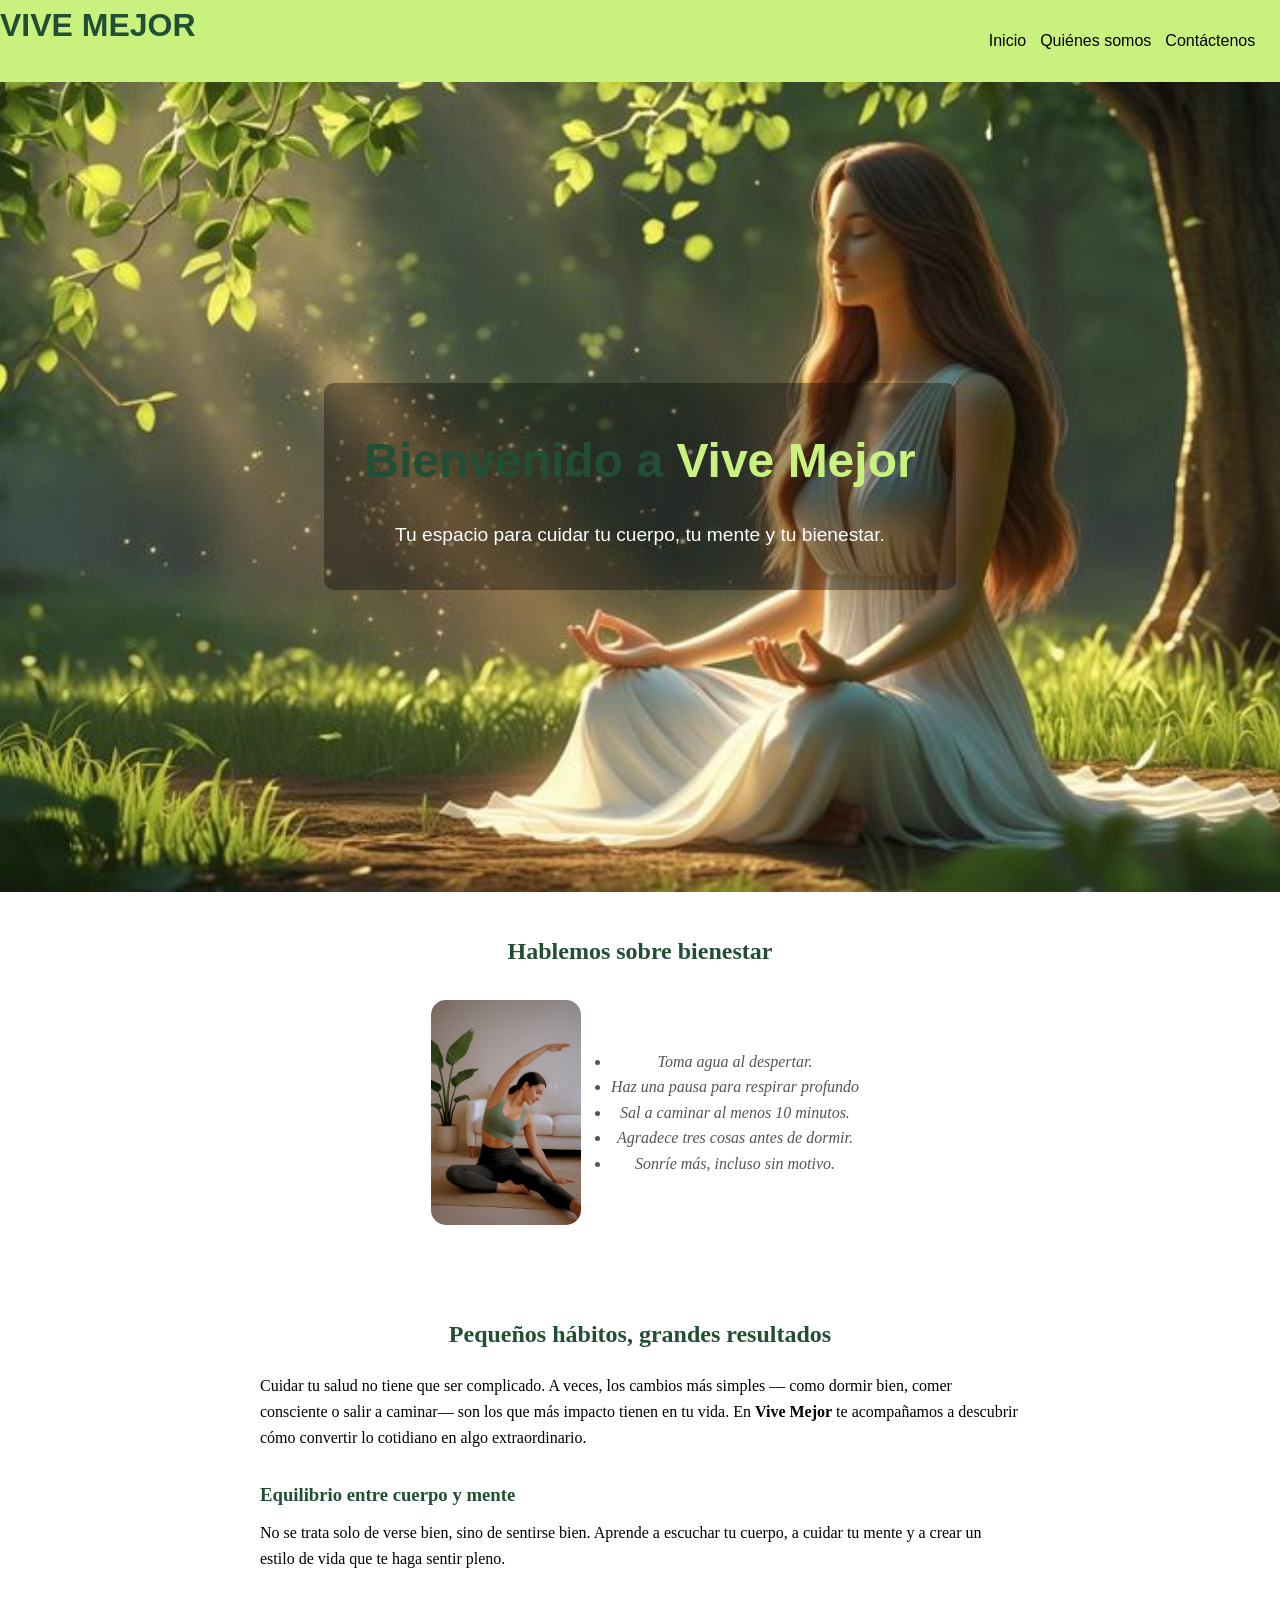
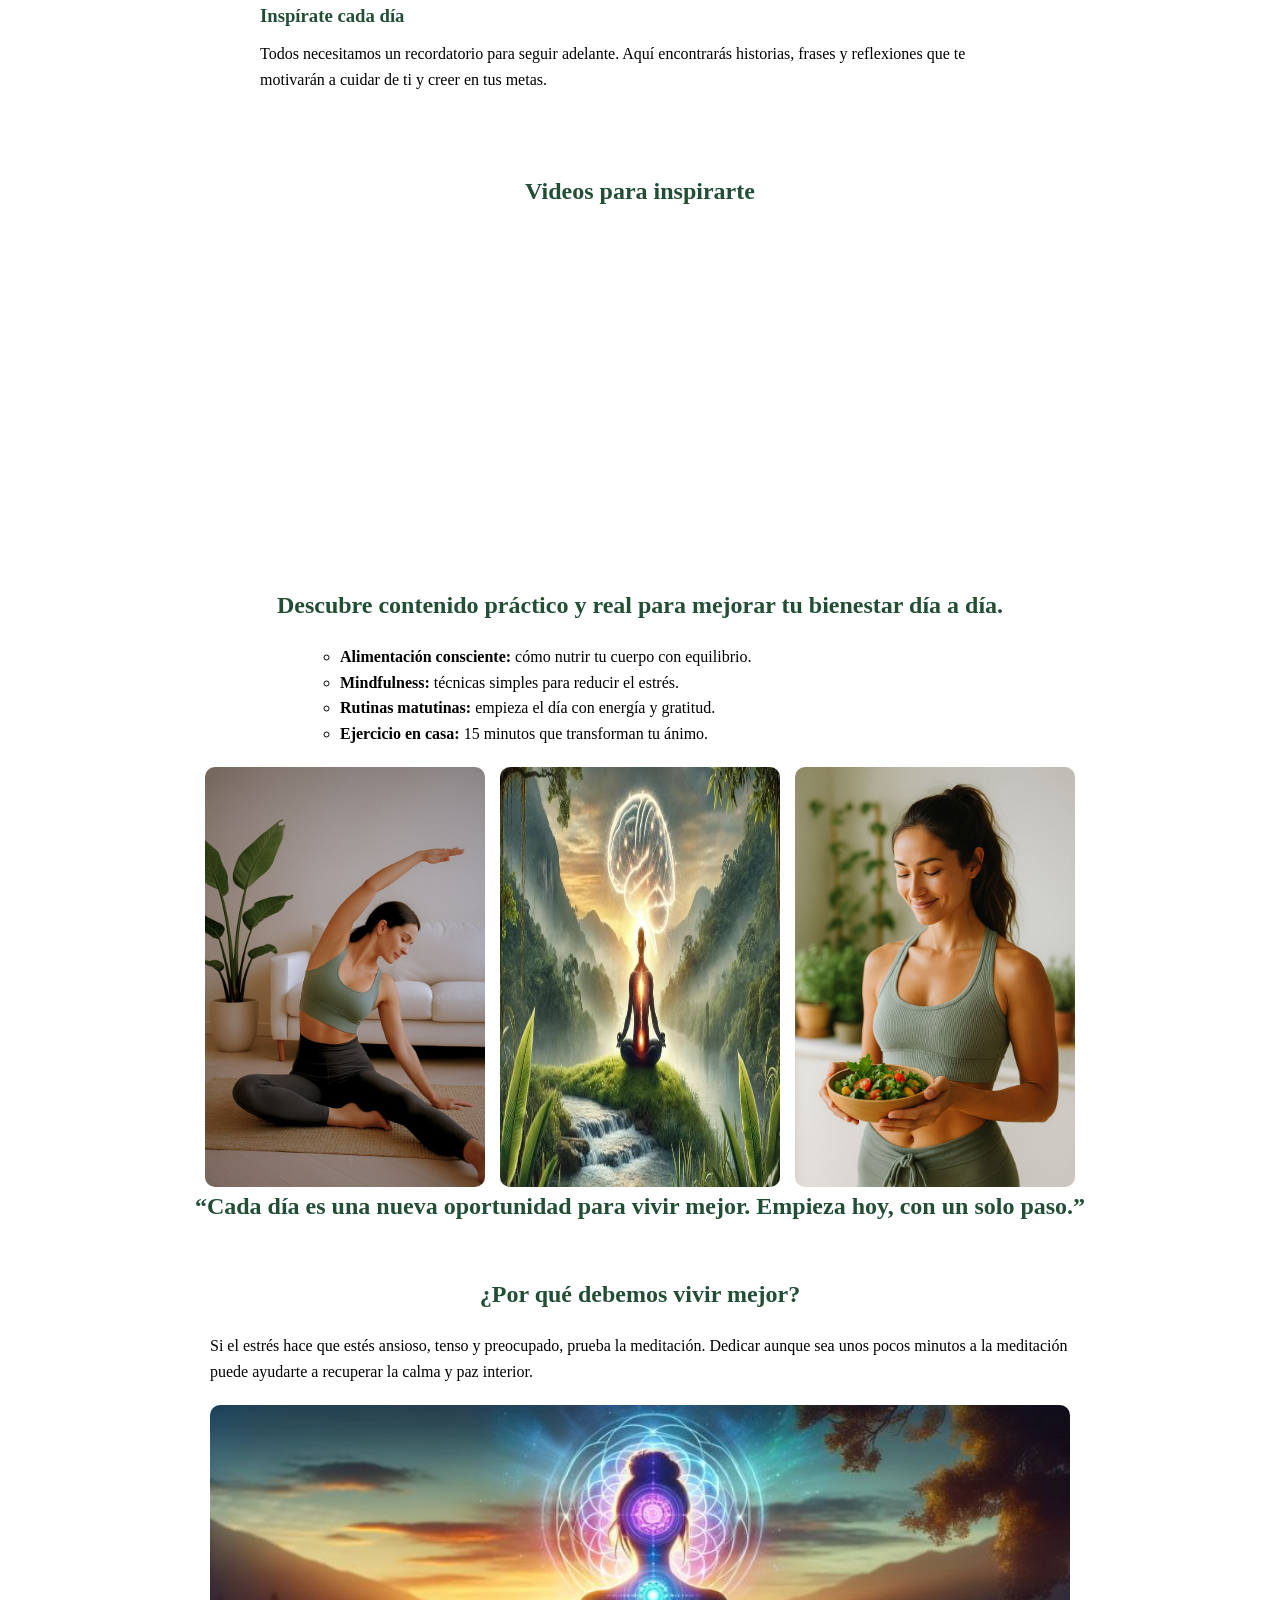
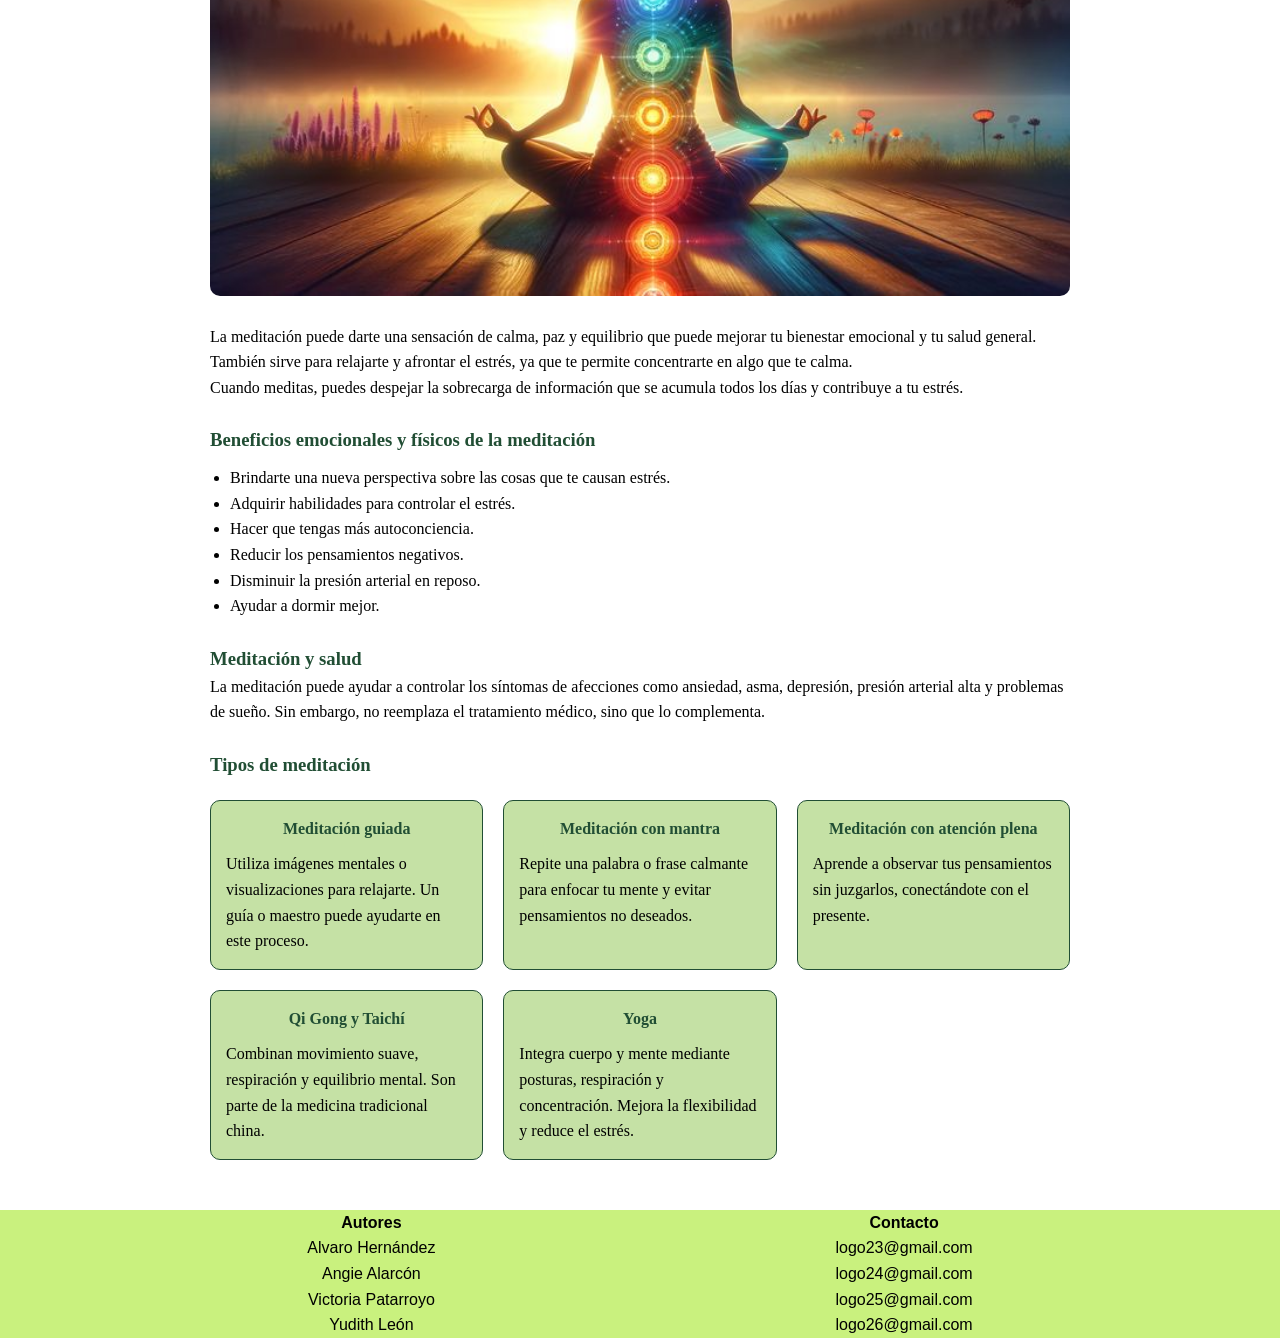
==== index.html @ 630b362a "clone de proyecto anterior" ====
<!DOCTYPE html>
<html lang="en">
    <head>
        <meta charset="UTF-8">
        <meta name="viewport" content="width=device-width, initial-scale=1.0">
        <link rel="stylesheet" href="./css/main.css">
            <link rel="stylesheet" href="./css/style.css">
        <title>Vive Mejor</title>
    </head>
    <body>
        <!-- el Navbar -->
         <header>
        <h1>VIVE MEJOR</h1>
        <nav>  
            <ul>
                <li>
                    <a href="index.html">Inicio</a>
                </li>
                <li>
                    <a href="quienessomos.html">Quiénes somos</a>
                </li>
                <li>
                    <a href="contactenos.html">Contáctenos</a>
                </li>
            </ul>
        </nav>
    </header>     
        <!-- El baner -->
        <header class="banner">
            <div class="overlay">
                <h1>Bienvenido a <span>Vive Mejor</span></h1>
                <p>Tu espacio para cuidar tu cuerpo, tu mente y tu
                    bienestar.</p>
            </div>
        </header>

        <!-- sesion  -->
        <section class="bienestar">
            <h2>Hablemos sobre bienestar</h2>
            <div class="bienestar-contenido">
                <img src="./images/Gentle.jpg" class="img-tips">
                <div class="tips">
                    <ul>
                        <li>Toma agua al despertar.</li>
                        <li>Haz una pausa para respirar profundo</li>
                        <li>Sal a caminar al menos 10 minutos.</li>
                        <li>Agradece tres cosas antes de dormir.</li>
                        <li>Sonríe más, incluso sin motivo.</li>
                    </ul>
                </div>
            </div>
        </section>

        <!--Más textico -->
        <section class="secciones">
            <h1>Pequeños hábitos, grandes resultados</h1>
            <p>
                Cuidar tu salud no tiene que ser complicado. A veces, los
                cambios más simples —
                como dormir bien, comer consciente o salir a caminar— son los
                que más impacto
                tienen en tu vida. En <strong>Vive Mejor</strong> te acompañamos
                a descubrir cómo convertir
                lo cotidiano en algo extraordinario.
            </p>

            <h3>Equilibrio entre cuerpo y mente</h3>
            <p>
                No se trata solo de verse bien, sino de sentirse bien. Aprende a
                escuchar tu cuerpo,
                a cuidar tu mente y a crear un estilo de vida que te haga sentir
                pleno.
            </p>

            <h3>Inspírate cada día</h3>
            <p>
                Todos necesitamos un recordatorio para seguir adelante. Aquí
                encontrarás historias,
                frases y reflexiones que te motivarán a cuidar de ti y creer en
                tus metas.
            </p>
        </section>
        <!-- videitos -->
        <section class="videos">
            <h2>Videos para inspirarte</h2>
            <div class="videos-grid">
                <iframe width="560" height="315"
                    src="https://www.youtube.com/embed/9-IOMXpv7Ys?si=eO0FM5JnF45jEKpF"
                    title="YouTube video player" frameborder="0"
                    allow="accelerometer; autoplay; clipboard-write; encrypted-media; gyroscope; picture-in-picture; web-share"
                    referrerpolicy="strict-origin-when-cross-origin"
                    allowfullscreen></iframe>

                <iframe width="560" height="315"
                    src="https://www.youtube.com/embed/GmCkO6lcCfM?si=dG5FU0z5AbnpZYee"
                    title="YouTube video player" frameborder="0"
                    allow="accelerometer; autoplay; clipboard-write; encrypted-media; gyroscope; picture-in-picture; web-share"
                    referrerpolicy="strict-origin-when-cross-origin"
                    allowfullscreen></iframe>

            </div>
        </section>
   
        <section class="articulos">
           
            <h1>Descubre contenido práctico y real para mejorar tu bienestar día
                a día.</h1>

            <ul>
                <li><strong>Alimentación consciente:</strong> cómo nutrir tu
                    cuerpo con equilibrio.</li>
                <li><strong>Mindfulness:</strong> técnicas simples para reducir
                    el estrés.</li>
                <li><strong>Rutinas matutinas:</strong> empieza el día con
                    energía y gratitud.</li>
                <li><strong>Ejercicio en casa:</strong> 15 minutos que
                    transforman tu ánimo.</li>
            </ul>

            <div class="imagenes-articulos">
                <img src="./images/Gentle.jpg" alt="ejercitarse">

                <img
                    src="./images/Mantra as Medicine_ A Yogic Approach to Psychological Resilience.jpg"
                    alt="mantras">
                <img
                    src="./images/Nutrición consciente_ el primer paso hacia una vida equilibrada 🌿🥗.jpg"
                    alt="alimentación">
            </div>
        </section>

       
        <section class="frase">
            <h2>
                “Cada día es una nueva oportunidad para vivir mejor. Empieza
                hoy, con un solo paso.”
            </h2>
        </section>

        <!-- contenido de bienestar -->
        <section class="contenido">
            <h2>¿Por qué debemos vivir mejor?</h2>
            <p>
                Si el estrés hace que estés ansioso, tenso y preocupado, prueba
                la meditación. Dedicar aunque sea unos pocos minutos a la
                meditación puede ayudarte a recuperar la calma y paz interior.
            </p>
            <img src="./images/Meditaciones Matinales Para Activar Y Limpiar Tus Chakras.jpg"
                alt="Meditación y bienestar">
            <p>
                La meditación puede darte una sensación de calma, paz y
                equilibrio que puede mejorar tu bienestar emocional y tu salud
                general. También sirve para relajarte y afrontar el estrés, ya
                que te permite concentrarte en algo que te calma.
            </p>
            <p>
                Cuando meditas, puedes despejar la sobrecarga de información que
                se acumula todos los días y contribuye a tu estrés.
            </p>

            <h3>Beneficios emocionales y físicos de la meditación</h3>
            <ul>
                <li>Brindarte una nueva perspectiva sobre las cosas que te
                    causan estrés.</li>
                <li>Adquirir habilidades para controlar el estrés.</li>
                <li>Hacer que tengas más autoconciencia.</li>
                <li>Reducir los pensamientos negativos.</li>
                <li>Disminuir la presión arterial en reposo.</li>
                <li>Ayudar a dormir mejor.</li>
            </ul>

            <h3>Meditación y salud</h3>
            <p>
                La meditación puede ayudar a controlar los síntomas de
                afecciones como ansiedad, asma, depresión, presión arterial alta
                y problemas de sueño. Sin embargo, no reemplaza el tratamiento
                médico, sino que lo complementa.
            </p>

            <h3>Tipos de meditación</h3>
            <div class="tipos">
                <div>
                    <h4>Meditación guiada</h4>
                    <p>Utiliza imágenes mentales o visualizaciones para
                        relajarte. Un guía o maestro puede ayudarte en este
                        proceso.</p>
                </div>
                <div>
                    <h4>Meditación con mantra</h4>
                    <p>Repite una palabra o frase calmante para enfocar tu mente
                        y evitar pensamientos no deseados.</p>
                </div>
                <div>
                    <h4>Meditación con atención plena</h4>
                    <p>Aprende a observar tus pensamientos sin juzgarlos,
                        conectándote con el presente.</p>
                </div>
                <div>
                    <h4>Qi Gong y Taichí</h4>
                    <p>Combinan movimiento suave, respiración y equilibrio
                        mental. Son parte de la medicina tradicional china.</p>
                </div>
                <div>
                    <h4>Yoga</h4>
                    <p>Integra cuerpo y mente mediante posturas, respiración y
                        concentración. Mejora la flexibilidad y reduce el
                        estrés.</p>
                </div>
            </div>
        </section>

        <!-- Footer -->
          <footer>
        <div>
            <p><b>Autores</b></p>
            <p>Alvaro Hernández</p>
            <p>Angie Alarcón</p>
            <p>Victoria Patarroyo</p>
            <p>Yudith León</p>
        </div>
        <div>
            <p><b>Contacto</b></p>
            <p>logo23@gmail.com</p>
            <p>logo24@gmail.com</p>
            <p>logo25@gmail.com</p>
            <p>logo26@gmail.com</p>
        </div>
    </footer>
    </body>
</html>
---- css/main.css ----
/* #214E34 
 #C9F17E
*/


* {
  margin: 0;
  padding: 0;
  box-sizing: border-box;
  
}

body {
  color: #000;
  line-height: 1.6;

}


.banner {
  position: relative;
  width: 100%;
  height: 90vh; 
  background: url("../images/kendini\ bul\,\ anda\ kal.jpg") center center / cover no-repeat;
  display: flex;
  align-items: center;
  justify-content: center;
}
.banner .overlay {
  background: rgba(0, 0, 0, 0.35);
  color: white;
  text-align: center;
  padding: 40px;
  border-radius: 10px;
}
.banner h1 {
  font-size: 3em;
  font-weight: bold;
}
.banner h1 span {
  color: #C9F17E;
}
.banner p {
  font-size: 1.2em;
  margin-top: 10px;
}

h1{
      color: #214E34;
  margin-bottom: 20px;
  text-align: center;
}
.img-tips{
    width: 150px;
    border-radius: 15px;
    margin: 10px;
}




.articulos ul {
  text-align: left;
  margin: 20px auto;
  max-width: 600px;
  list-style-type: circle;
}
.imagenes-articulos {
  display: flex;
  justify-content: center;
  flex-wrap: wrap;
  gap: 15px;
  margin-top: 20px;
  object-fit:inherit;
}
.imagenes-articulos img {
  width: 280px;
  border-radius: 10px;
  transition: transform 0.3s ease;
}
.imagenes-articulos img:hover {
  transform: scale(1.05);
}



.bienestar {
  text-align: center;
  padding: 40px 20px;
}
 h2 {
  color: #214E34;
  margin-bottom: 20px;
  text-align: center;
}
.bienestar-contenido {
  display: flex;
  justify-content: center;
  align-items: center;
  gap: 20px;
  flex-wrap: wrap;
}
.bienestar .imagen {
  width: 150px;
  height: 100px;
  background-color: #ccc;
  border-radius: 10px;
}
.bienestar .tips {
  max-width: 400px;
  font-style: italic;
  color: #555;
}


.secciones {
  max-width: 800px;
  margin: 0 auto;
  padding: 40px 20px;
}
.secciones h3 {
  color: #214E34;
  margin-top: 30px;
}
.secciones p {
  margin-top: 10px;
}


.videos {
  padding: 40px 20px;
  text-align: center;
}
.videos-grid {
  display: flex;
  justify-content: center;
  flex-wrap: wrap;
  gap: 20px;
  margin-top: 20px;
}
.videos video {
  width: 300px;
  border-radius: 10px;
}



.contenido {
  max-width: 900px;
  margin: 50px auto;
  padding: 0 20px;
}
.contenido h2 {
  color: #214E34;
  margin-bottom: 20px;
}
.contenido img {
  width: 100%;
  border-radius: 10px;
  margin: 20px 0;
}
.contenido h3 {
  color: #214E34;
  margin-top: 25px;
}
.contenido ul {
  margin-left: 20px;
  margin-top: 10px;
  list-style-type: disc;
}
.tipos {
  display: grid;
  grid-template-columns: repeat(auto-fit, minmax(250px, 1fr));
  gap: 20px;
  margin-top: 20px;
}
.tipos div {
  background: #c5e1a5;
  border-radius: 10px;
  padding: 15px;
  border: 1px solid #214E34;
}
.tipos h4 {
  color: #214E34;
  margin-bottom: 10px;
  text-align: center;
}
---- css/style.css ----
header {
    background-color:  #C9F17E;
    font-family: 'Franklin Gothic Medium', 'Arial Narrow', Arial, sans-serif;
    display: flex;
    justify-content: space-between;
}

header nav {
    text-align: right;
    display: block;    
    width: 60%;
}

header ul {
    display: inline-block;
    list-style-type: none;
    margin: 0.5em auto;
    padding: 20px;
    text-align: center;
}

header ul li { 
    display: inline-block;
    font-family: Verdana, Geneva, Tahoma, sans-serif;
}

header ul li a {
    text-decoration: none;    
    color: black;
    padding: 0.3em;
}

footer {
    background-color:  #C9F17E;
    font-family: Verdana, Geneva, Tahoma, sans-serif;
    display: flex;    
    justify-content: center;
    align-items: center;
}

footer div {
    display: inline-block;
    justify-content: center;
    align-items: center;
    margin-right: 200px;
    margin-left: 200px;
}

footer div p {
    text-align: center;
}
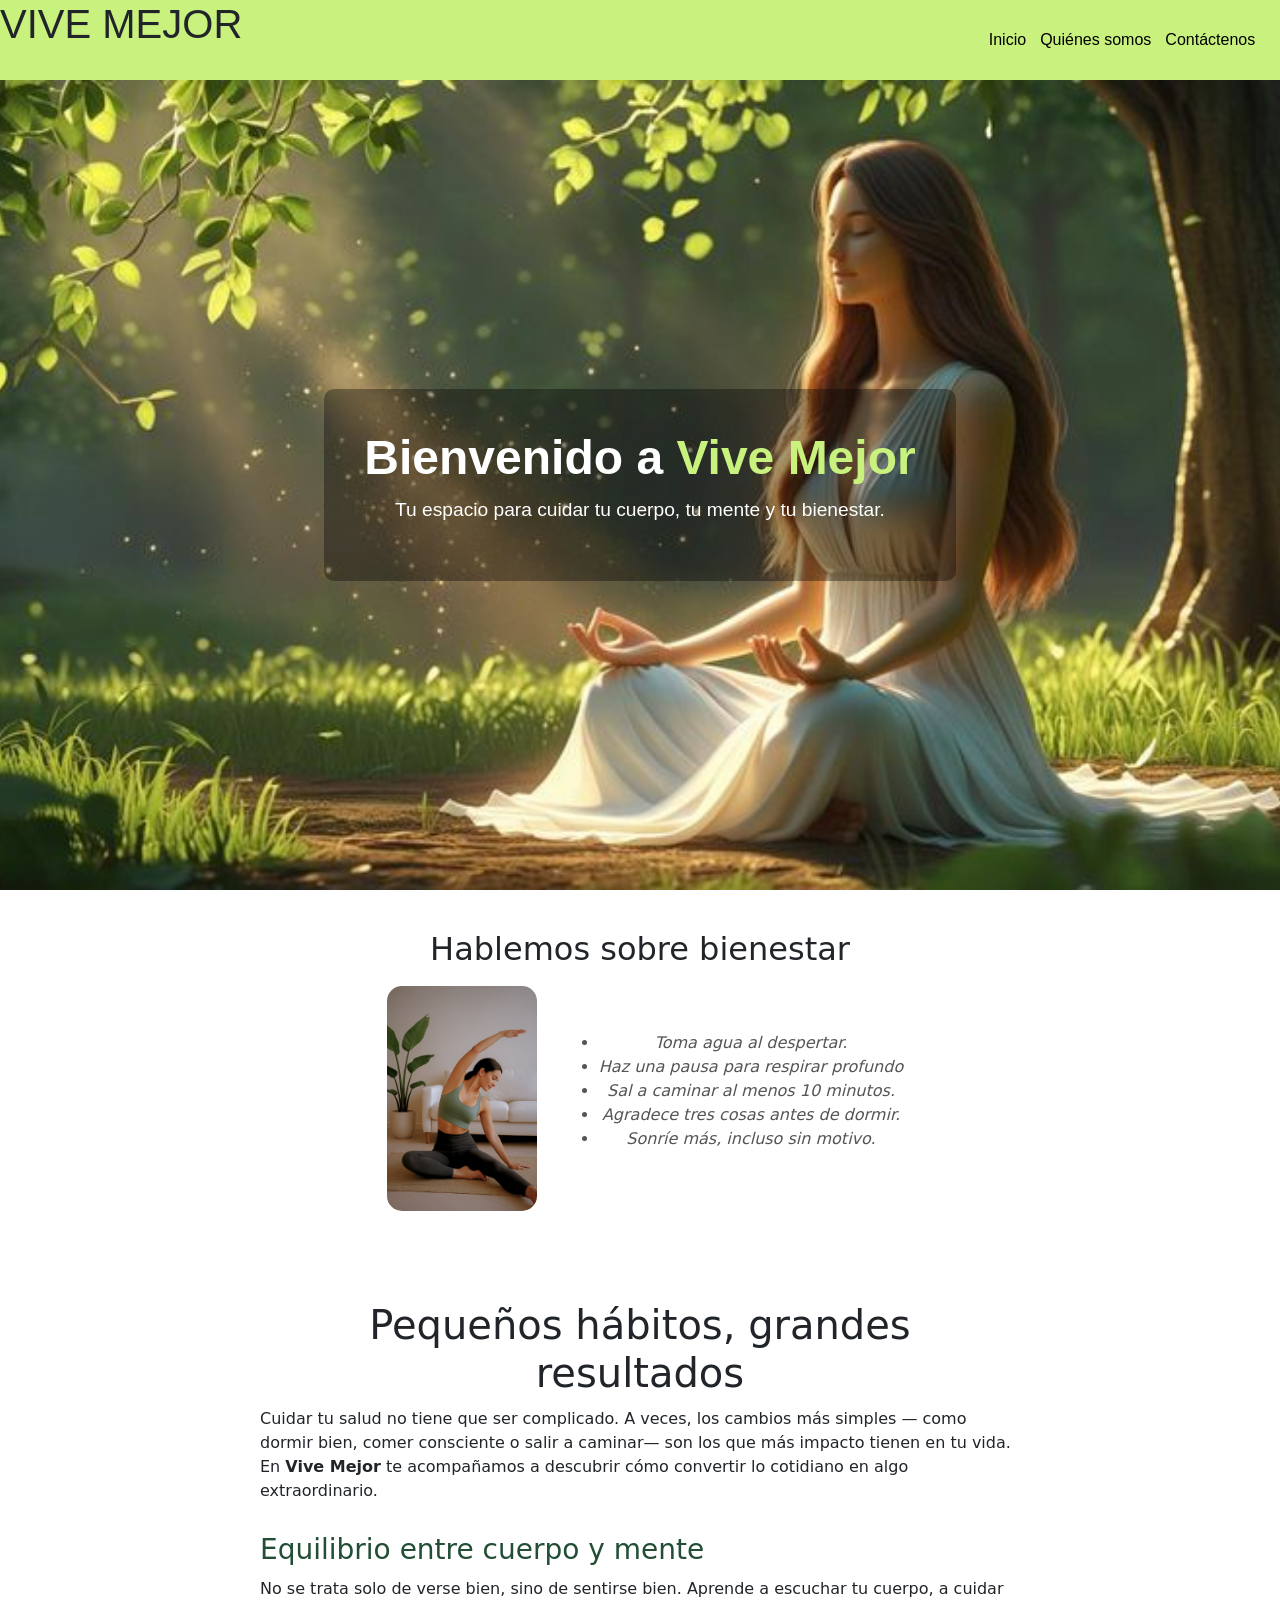
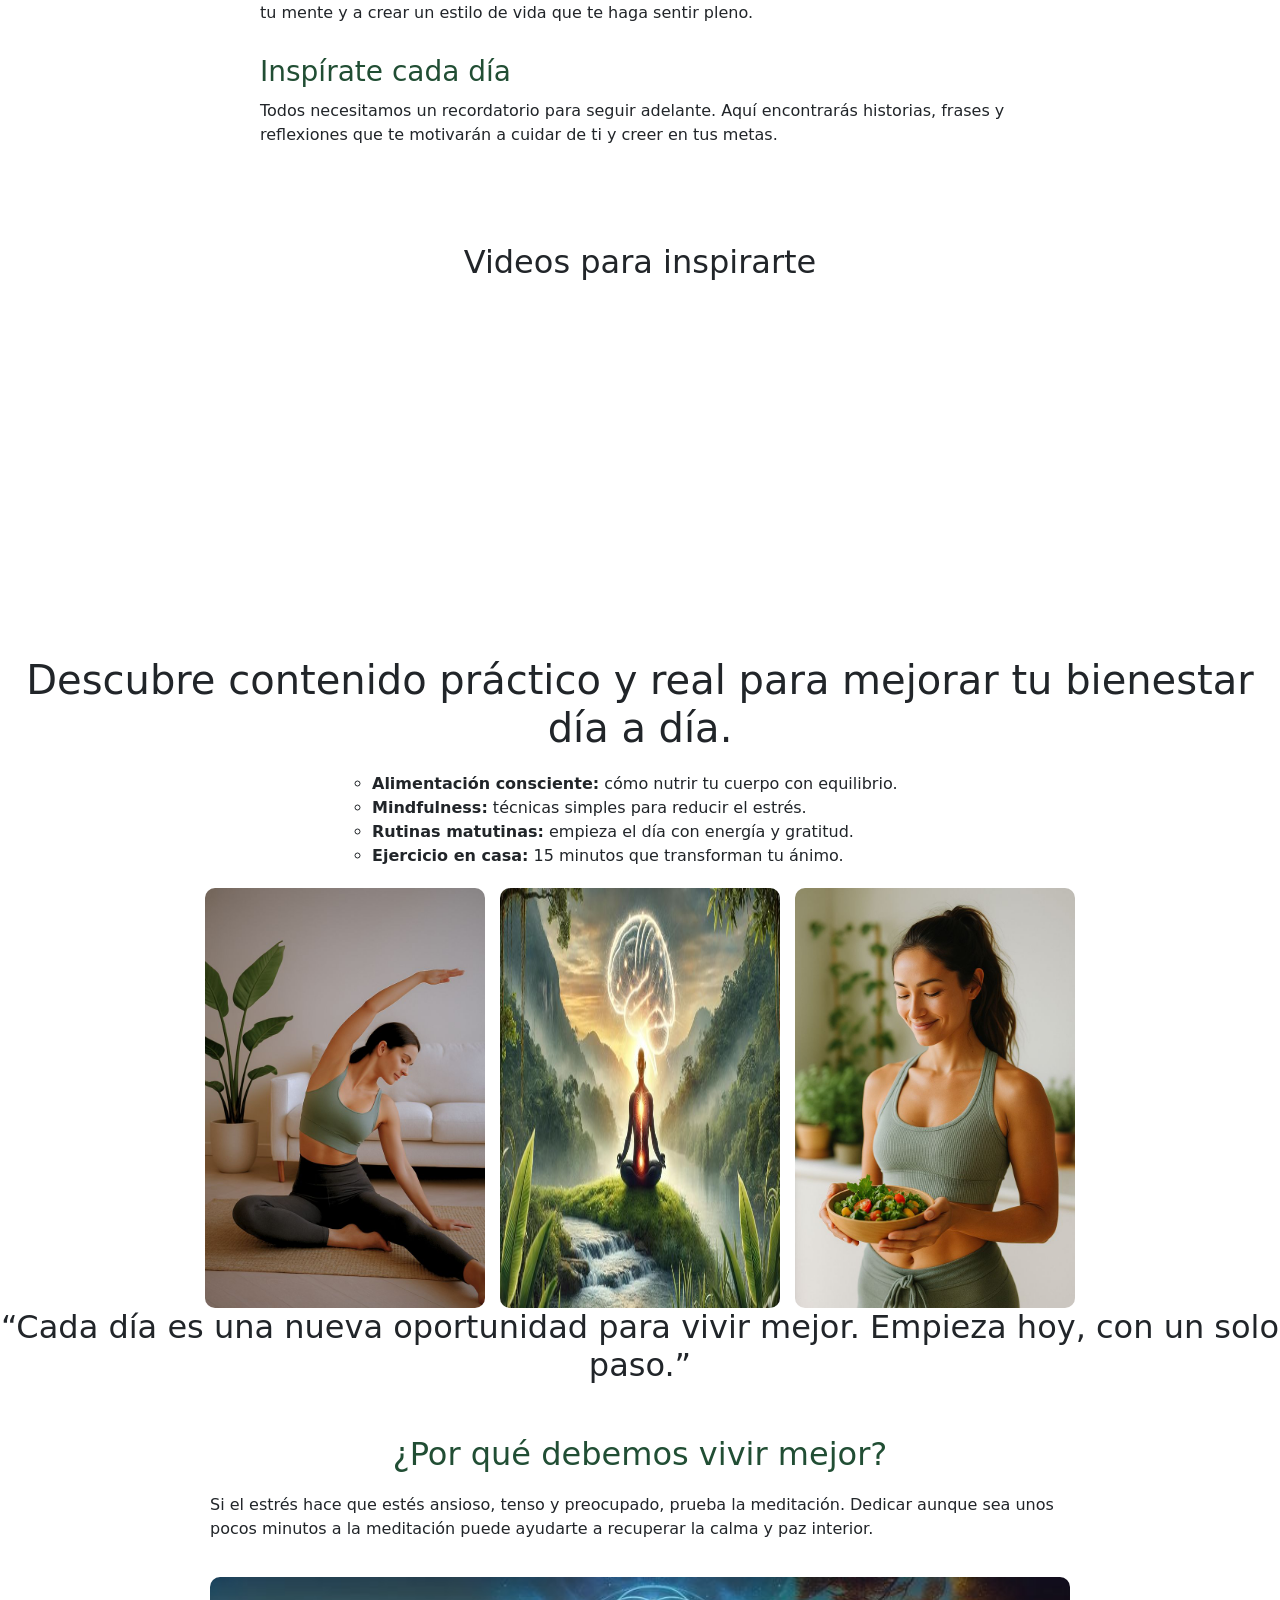
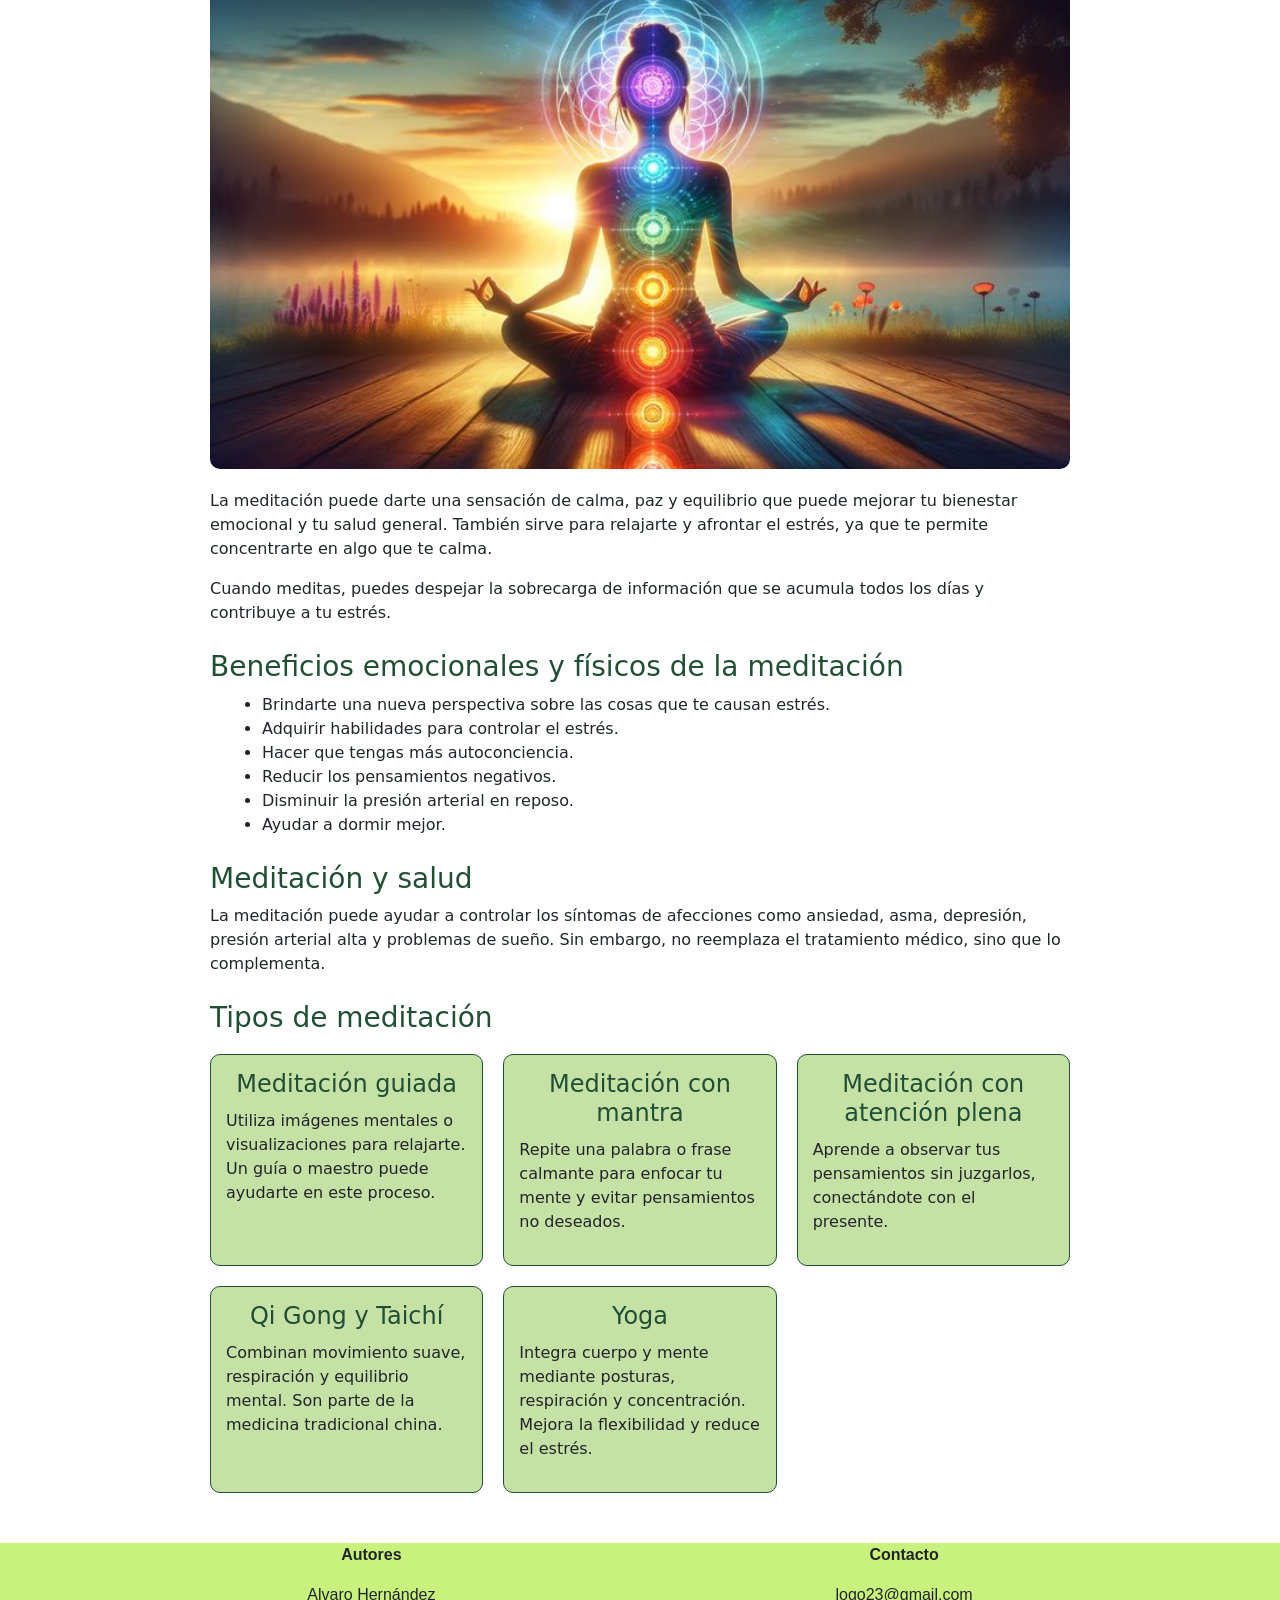
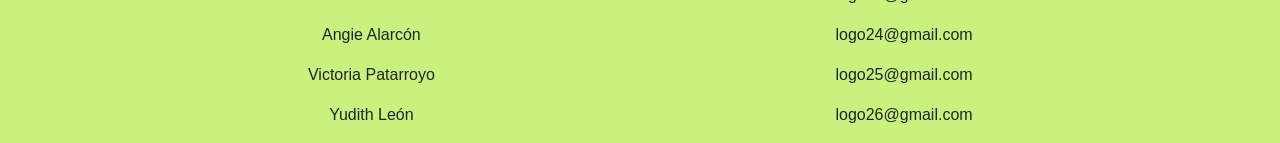
==== commit b5f67dc5: "link de bootstrap" ====
--- a/index.html
+++ b/index.html
@@ -5,6 +5,7 @@
         <meta name="viewport" content="width=device-width, initial-scale=1.0">
         <link rel="stylesheet" href="./css/main.css">
             <link rel="stylesheet" href="./css/style.css">
+            <link href="https://cdn.jsdelivr.net/npm/bootstrap@5.3.8/dist/css/bootstrap.min.css" rel="stylesheet" integrity="sha384-sRIl4kxILFvY47J16cr9ZwB07vP4J8+LH7qKQnuqkuIAvNWLzeN8tE5YBujZqJLB" crossorigin="anonymous">
         <title>Vive Mejor</title>
     </head>
     <body>
@@ -226,5 +227,6 @@
             <p>logo26@gmail.com</p>
         </div>
     </footer>
+    <script src="https://cdn.jsdelivr.net/npm/bootstrap@5.3.8/dist/js/bootstrap.bundle.min.js" integrity="sha384-FKyoEForCGlyvwx9Hj09JcYn3nv7wiPVlz7YYwJrWVcXK/BmnVDxM+D2scQbITxI" crossorigin="anonymous"></script>
     </body>
 </html>
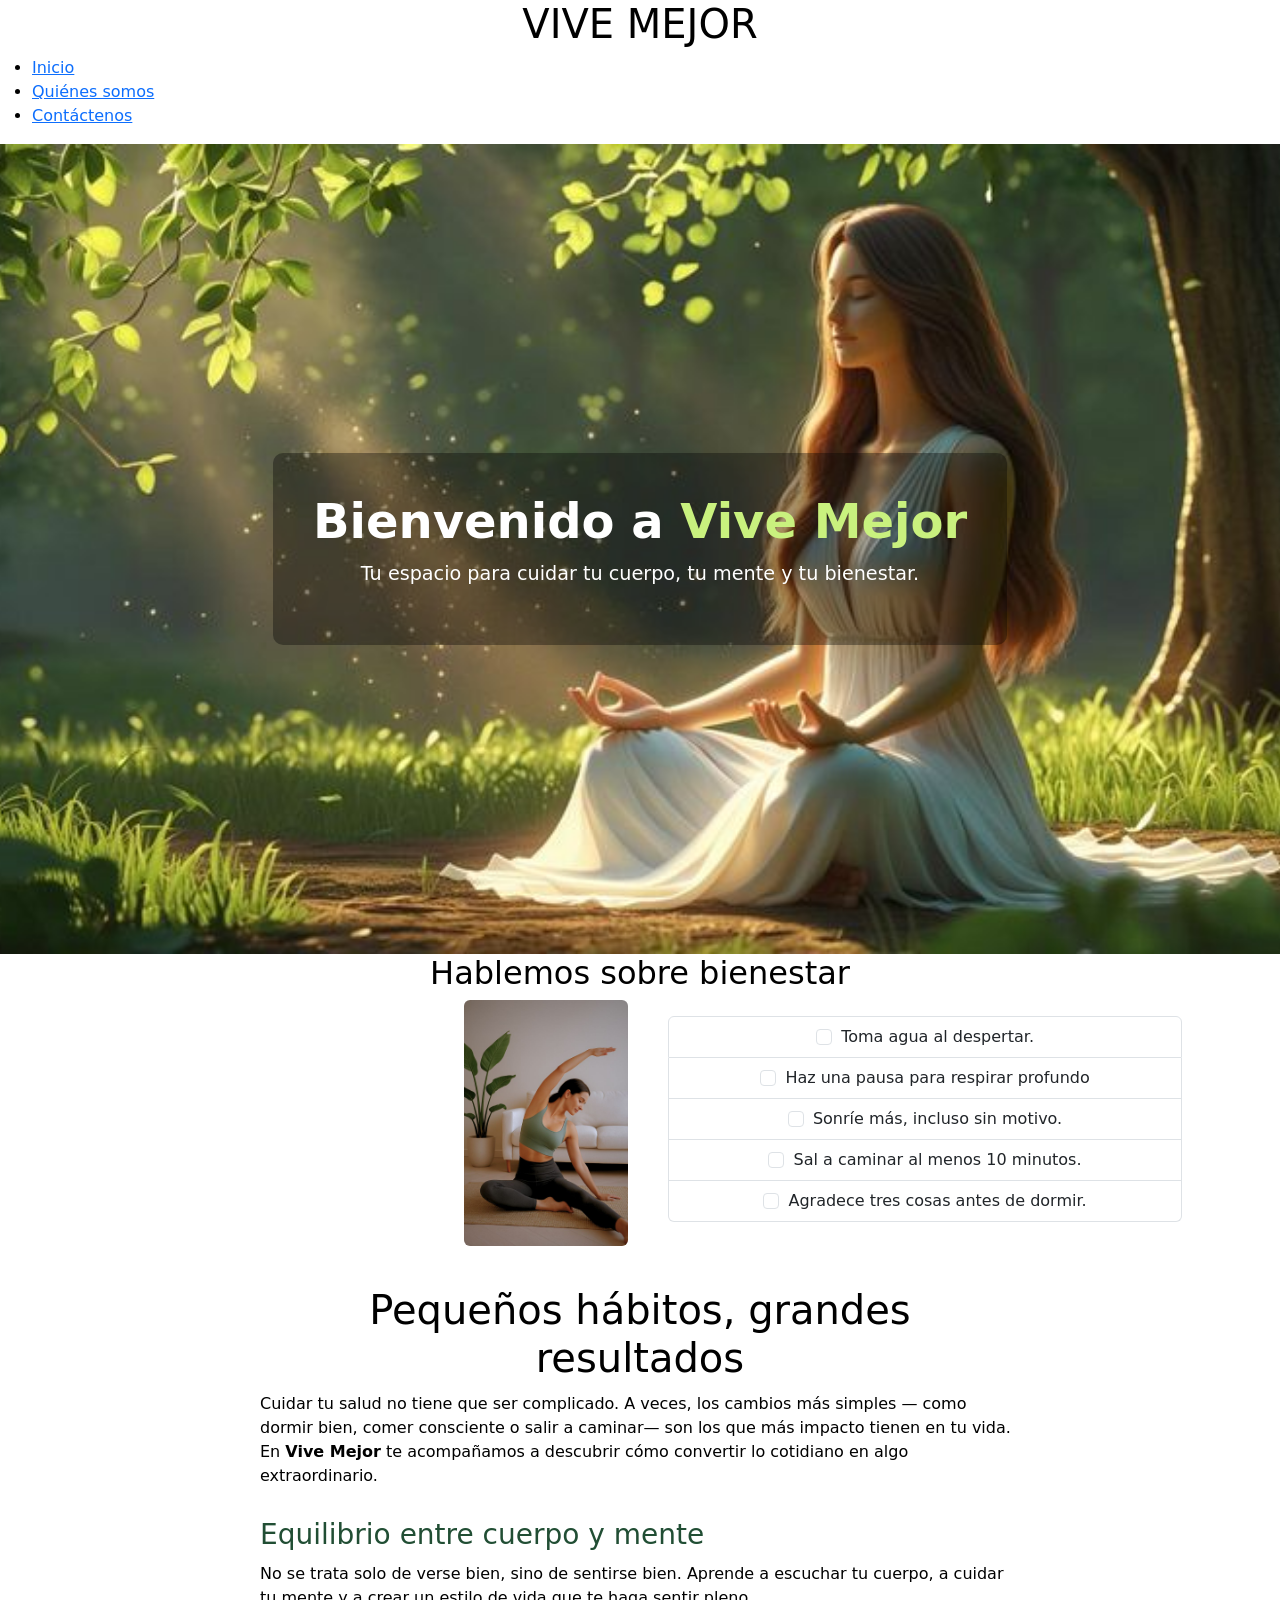
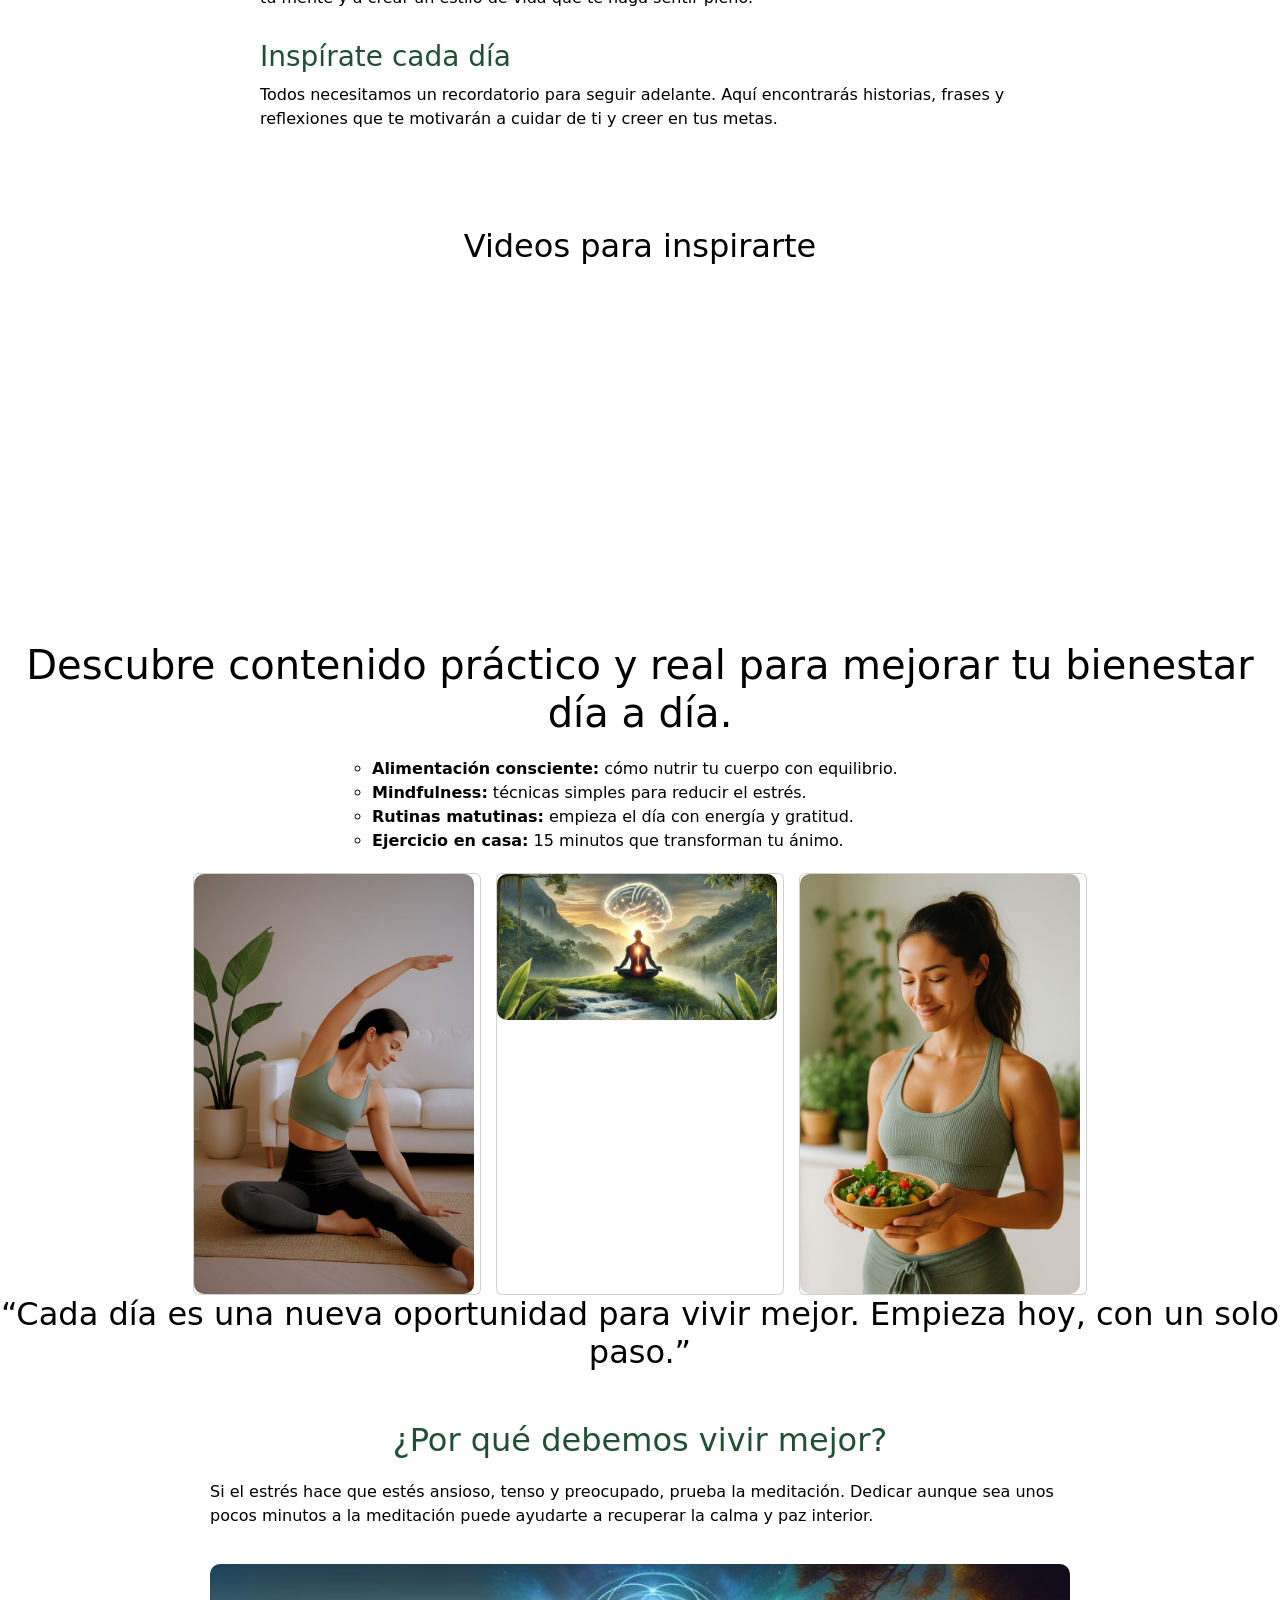
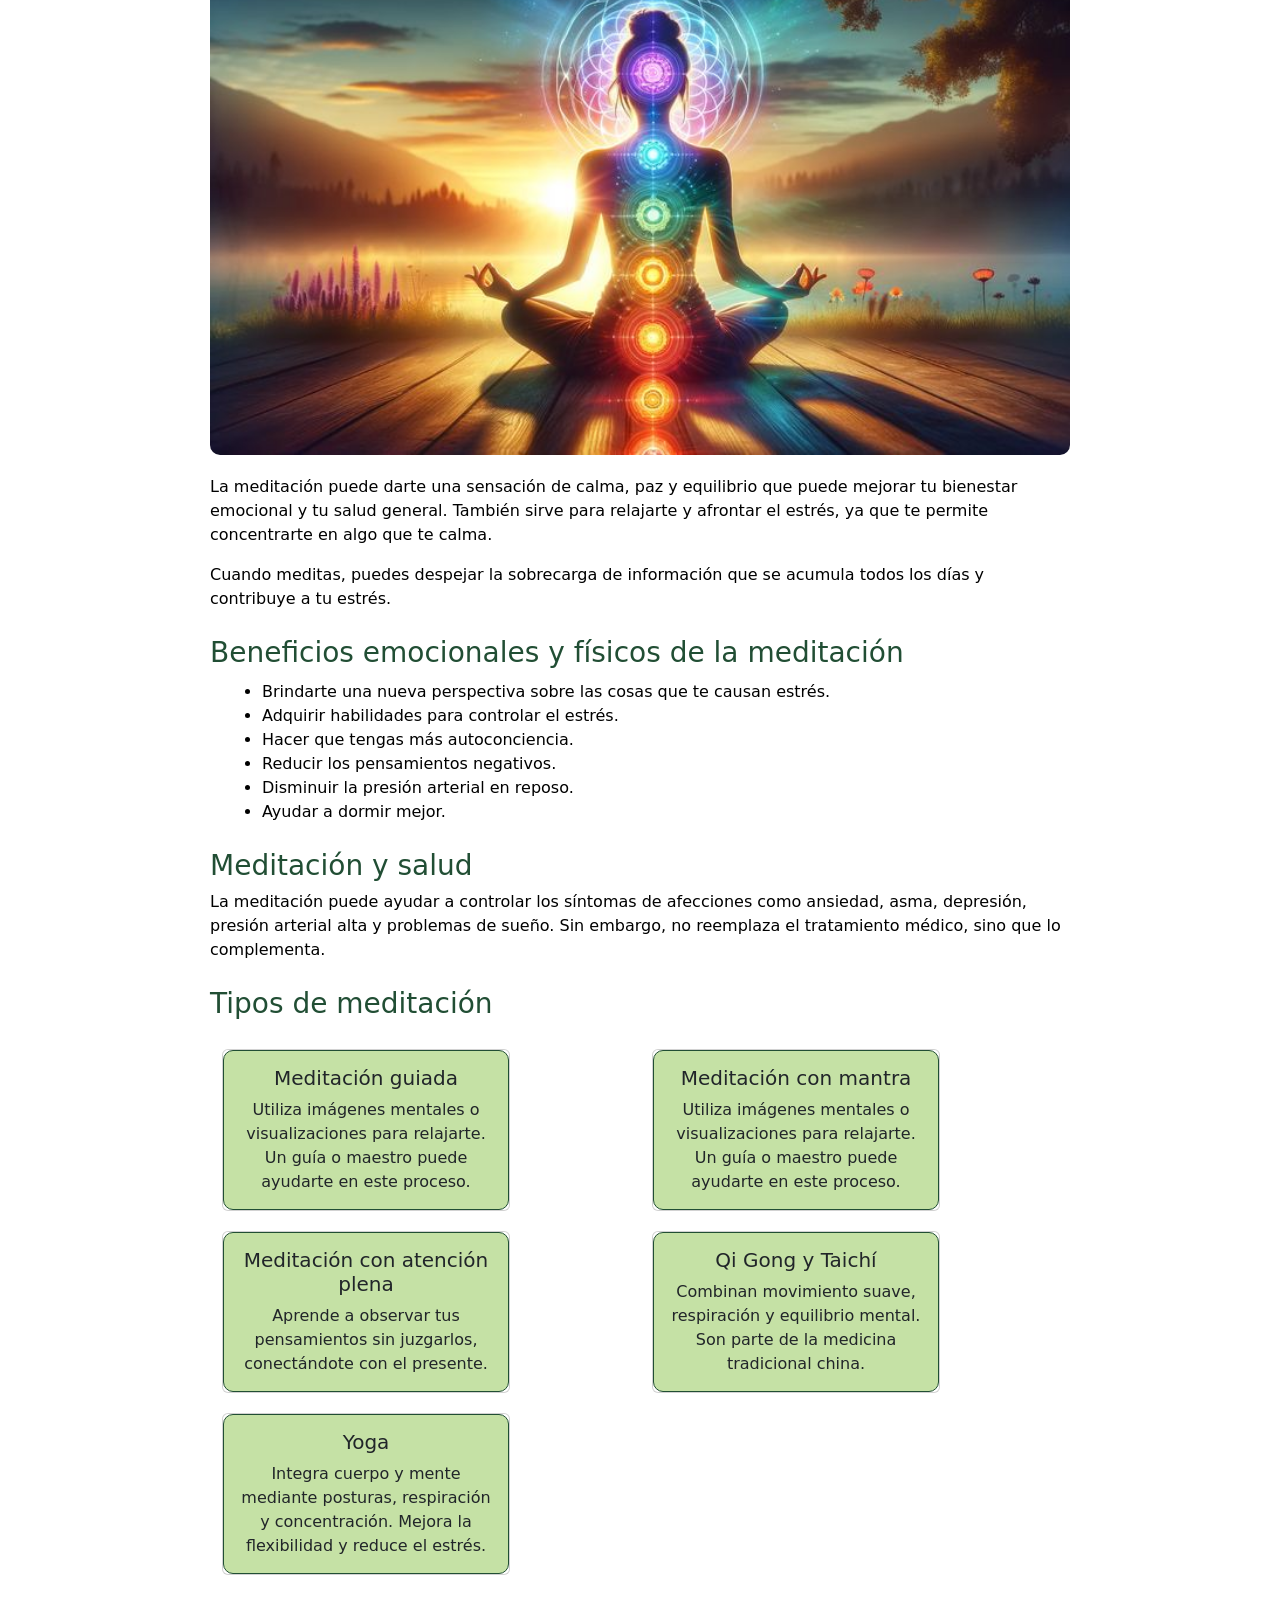
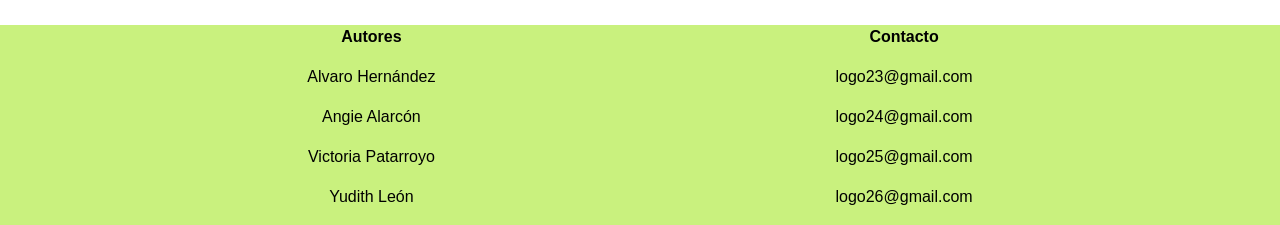
==== commit 6232b993: "cambios yudith" ====
--- a/index.html
+++ b/index.html
@@ -4,28 +4,32 @@
         <meta charset="UTF-8">
         <meta name="viewport" content="width=device-width, initial-scale=1.0">
         <link rel="stylesheet" href="./css/main.css">
-            <link rel="stylesheet" href="./css/style.css">
-            <link href="https://cdn.jsdelivr.net/npm/bootstrap@5.3.8/dist/css/bootstrap.min.css" rel="stylesheet" integrity="sha384-sRIl4kxILFvY47J16cr9ZwB07vP4J8+LH7qKQnuqkuIAvNWLzeN8tE5YBujZqJLB" crossorigin="anonymous">
+        <link rel="stylesheet" href="./css/style.css">
+        <link
+            href="https://cdn.jsdelivr.net/npm/bootstrap@5.3.8/dist/css/bootstrap.min.css"
+            rel="stylesheet"
+            integrity="sha384-sRIl4kxILFvY47J16cr9ZwB07vP4J8+LH7qKQnuqkuIAvNWLzeN8tE5YBujZqJLB"
+            crossorigin="anonymous">
         <title>Vive Mejor</title>
     </head>
     <body>
         <!-- el Navbar -->
-         <header>
-        <h1>VIVE MEJOR</h1>
-        <nav>  
-            <ul>
-                <li>
-                    <a href="index.html">Inicio</a>
-                </li>
-                <li>
-                    <a href="quienessomos.html">Quiénes somos</a>
-                </li>
-                <li>
-                    <a href="contactenos.html">Contáctenos</a>
-                </li>
-            </ul>
-        </nav>
-    </header>     
+        <header>
+            <h1>VIVE MEJOR</h1>
+            <nav>
+                <ul>
+                    <li>
+                        <a href="index.html">Inicio</a>
+                    </li>
+                    <li>
+                        <a href="quienessomos.html">Quiénes somos</a>
+                    </li>
+                    <li>
+                        <a href="contactenos.html">Contáctenos</a>
+                    </li>
+                </ul>
+            </nav>
+        </header>
         <!-- El baner -->
         <header class="banner">
             <div class="overlay">
@@ -36,21 +40,61 @@
         </header>
 
         <!-- sesion  -->
-        <section class="bienestar">
+        <div class="container text-center">
             <h2>Hablemos sobre bienestar</h2>
-            <div class="bienestar-contenido">
-                <img src="./images/Gentle.jpg" class="img-tips">
-                <div class="tips">
-                    <ul>
-                        <li>Toma agua al despertar.</li>
-                        <li>Haz una pausa para respirar profundo</li>
-                        <li>Sal a caminar al menos 10 minutos.</li>
-                        <li>Agradece tres cosas antes de dormir.</li>
-                        <li>Sonríe más, incluso sin motivo.</li>
+            <div class="row ">
+                <div class="col">
+                    <img src="./images/Gentle.jpg" class="rounded float-end"
+                        alt="Imagen para la card" width="30%">
+                    <!-- <img src="./images/Gentle.jpg" class="img-tips"> -->
+                </div>
+                <div class="col tips">
+                    <ul class="list-group m-3">
+                        <li class="list-group-item">
+                            <input class="form-check-input me-1" type="checkbox"
+                                value id="firstCheckboxStretched">
+
+                            <label class="form-check-label"
+                                for="firstRadio">Toma agua al despertar.</label>
+                        </li>
+                        <li class="list-group-item">
+                            <input class="form-check-input me-1" type="checkbox"
+                                value id="firstCheckboxStretched">
+
+                            <label class="form-check-label"
+                                for="secondRadio">Haz una pausa para respirar
+                                profundo</label>
+                        </li>
+                        <li class="list-group-item">
+                            <input class="form-check-input me-1" type="checkbox"
+                                value id="firstCheckboxStretched">
+
+                            <label class="form-check-label"
+                                for="firstRadio">Sonríe más, incluso sin
+                                motivo.</label>
+                        </li>
+
+                        <li class="list-group-item">
+                            <input class="form-check-input me-1" type="checkbox"
+                                value id="firstCheckboxStretched">
+
+                            <label class="form-check-label" for="firstRadio">Sal
+                                a caminar al menos 10 minutos.</label>
+                        </li>
+                        <li class="list-group-item">
+                            <input class="form-check-input me-1" type="checkbox"
+                                value id="firstCheckboxStretched">
+
+                            <label class="form-check-label"
+                                for="secondRadio">Agradece tres cosas antes de
+                                dormir.</label>
+                        </li>
+
                     </ul>
                 </div>
-            </div>
-        </section>
+
+            </div>
+        </div>
 
         <!--Más textico -->
         <section class="secciones">
@@ -101,9 +145,9 @@
 
             </div>
         </section>
-   
+
         <section class="articulos">
-           
+
             <h1>Descubre contenido práctico y real para mejorar tu bienestar día
                 a día.</h1>
 
@@ -119,18 +163,27 @@
             </ul>
 
             <div class="imagenes-articulos">
-                <img src="./images/Gentle.jpg" alt="ejercitarse">
-
-                <img
-                    src="./images/Mantra as Medicine_ A Yogic Approach to Psychological Resilience.jpg"
-                    alt="mantras">
-                <img
-                    src="./images/Nutrición consciente_ el primer paso hacia una vida equilibrada 🌿🥗.jpg"
-                    alt="alimentación">
-            </div>
-        </section>
-
-       
+                <div class="card" style="width: 18rem;">
+                    <img src="./images/Gentle.jpg" class="card-img-top"
+                        alt="ejercicio">
+
+                </div>
+                <div class="card" style="width: 18rem;">
+                    <img
+                        src="./images/Mantra as Medicine_ A Yogic Approach to Psychological Resilience.jpg"
+                        class="card-img-top" alt="meditación">
+
+                </div>
+                <div class="card" style="width: 18rem;">
+                    <img
+                        src="./images/Nutrición consciente_ el primer paso hacia una vida equilibrada 🌿🥗.jpg"
+                        class="card-img-top" alt="Alimentación">
+
+                </div>
+
+            </div>
+        </section>
+
         <section class="frase">
             <h2>
                 “Cada día es una nueva oportunidad para vivir mejor. Empieza
@@ -146,7 +199,8 @@
                 la meditación. Dedicar aunque sea unos pocos minutos a la
                 meditación puede ayudarte a recuperar la calma y paz interior.
             </p>
-            <img src="./images/Meditaciones Matinales Para Activar Y Limpiar Tus Chakras.jpg"
+            <img
+                src="./images/Meditaciones Matinales Para Activar Y Limpiar Tus Chakras.jpg"
                 alt="Meditación y bienestar">
             <p>
                 La meditación puede darte una sensación de calma, paz y
@@ -179,54 +233,116 @@
             </p>
 
             <h3>Tipos de meditación</h3>
-            <div class="tipos">
-                <div>
-                    <h4>Meditación guiada</h4>
-                    <p>Utiliza imágenes mentales o visualizaciones para
-                        relajarte. Un guía o maestro puede ayudarte en este
-                        proceso.</p>
-                </div>
-                <div>
-                    <h4>Meditación con mantra</h4>
-                    <p>Repite una palabra o frase calmante para enfocar tu mente
-                        y evitar pensamientos no deseados.</p>
-                </div>
-                <div>
-                    <h4>Meditación con atención plena</h4>
-                    <p>Aprende a observar tus pensamientos sin juzgarlos,
-                        conectándote con el presente.</p>
-                </div>
-                <div>
-                    <h4>Qi Gong y Taichí</h4>
-                    <p>Combinan movimiento suave, respiración y equilibrio
-                        mental. Son parte de la medicina tradicional china.</p>
-                </div>
-                <div>
-                    <h4>Yoga</h4>
-                    <p>Integra cuerpo y mente mediante posturas, respiración y
-                        concentración. Mejora la flexibilidad y reduce el
-                        estrés.</p>
-                </div>
-            </div>
+
+            <div class="container text-center">
+                <div class="row">
+                    <div class="col">
+                        <div class="card tipos" style="width: 18rem;">
+                            <div class="card-body">
+                                <h5 class="card-title">Meditación guiada</h5>
+
+                                <p class="card-text">
+                                    Utiliza imágenes mentales o visualizaciones
+                                    para
+                                    relajarte. Un guía o maestro puede ayudarte
+                                    en este
+                                    proceso.
+                                </p>
+
+                            </div>
+                        </div>
+                    </div>
+                    <div class="col">
+                        <div class="card tipos" style="width: 18rem;">
+                            <div class="card-body">
+                                <h5 class="card-title">Meditación con
+                                    mantra</h5>
+
+                                <p class="card-text">
+                                    Utiliza imágenes mentales o visualizaciones
+                                    para
+                                    relajarte. Un guía o maestro puede ayudarte
+                                    en este
+                                    proceso.
+                                </p>
+
+                            </div>
+                        </div>
+                    </div>
+                    <div class="col">
+                        <div class="card tipos" style="width: 18rem;">
+                            <div class="card-body">
+                                <h5 class="card-title">Meditación con atención
+                                    plena</h5>
+
+                                <p class="card-text">
+                                    Aprende a observar tus pensamientos sin
+                                    juzgarlos,
+                                    conectándote con el presente.
+                                </p>
+
+                            </div>
+                        </div>
+                    </div>
+
+                    <div class="col">
+                        <div class="card tipos" style="width: 18rem;">
+                            <div class="card-body">
+                                <h5 class="card-title">Qi Gong y Taichí</h5>
+
+                                <p class="card-text">
+                                    Combinan movimiento suave, respiración y
+                                    equilibrio
+                                    mental. Son parte de la medicina tradicional
+                                    china.
+                                </p>
+
+                            </div>
+                        </div>
+                    </div>
+                    <div class="col">
+
+                        <div class="card tipos" style="width: 18rem;">
+                            <div class="card-body">
+                                <h5 class="card-title">Yoga</h5>
+
+                                <p class="card-text">
+                                    Integra cuerpo y mente mediante posturas,
+                                    respiración y
+                                    concentración. Mejora la flexibilidad y
+                                    reduce el
+                                    estrés.
+                                </p>
+
+                            </div>
+                        </div>
+                    </div>
+
+                </div>
+            </div>
+
         </section>
 
         <!-- Footer -->
-          <footer>
-        <div>
-            <p><b>Autores</b></p>
-            <p>Alvaro Hernández</p>
-            <p>Angie Alarcón</p>
-            <p>Victoria Patarroyo</p>
-            <p>Yudith León</p>
-        </div>
-        <div>
-            <p><b>Contacto</b></p>
-            <p>logo23@gmail.com</p>
-            <p>logo24@gmail.com</p>
-            <p>logo25@gmail.com</p>
-            <p>logo26@gmail.com</p>
-        </div>
-    </footer>
-    <script src="https://cdn.jsdelivr.net/npm/bootstrap@5.3.8/dist/js/bootstrap.bundle.min.js" integrity="sha384-FKyoEForCGlyvwx9Hj09JcYn3nv7wiPVlz7YYwJrWVcXK/BmnVDxM+D2scQbITxI" crossorigin="anonymous"></script>
+        <footer>
+            <div>
+                <p><b>Autores</b></p>
+                <p>Alvaro Hernández</p>
+                <p>Angie Alarcón</p>
+                <p>Victoria Patarroyo</p>
+                <p>Yudith León</p>
+            </div>
+            <div>
+                <p><b>Contacto</b></p>
+                <p>logo23@gmail.com</p>
+                <p>logo24@gmail.com</p>
+                <p>logo25@gmail.com</p>
+                <p>logo26@gmail.com</p>
+            </div>
+        </footer>
+        <script
+            src="https://cdn.jsdelivr.net/npm/bootstrap@5.3.8/dist/js/bootstrap.bundle.min.js"
+            integrity="sha384-FKyoEForCGlyvwx9Hj09JcYn3nv7wiPVlz7YYwJrWVcXK/BmnVDxM+D2scQbITxI"
+            crossorigin="anonymous"></script>
     </body>
 </html>
--- a/css/main.css
+++ b/css/main.css
@@ -12,7 +12,7 @@
 }
 
 body {
-  color: #000;
+  color: #000 !important;
   line-height: 1.6;
 
 }
@@ -169,6 +169,7 @@
   margin-top: 10px;
   list-style-type: disc;
 }
+
 .tipos {
   display: grid;
   grid-template-columns: repeat(auto-fit, minmax(250px, 1fr));
--- a/css/style.css
+++ b/css/style.css
@@ -1,17 +1,11 @@
-header {
-    background-color:  #C9F17E;
+.navbar {
+    background-color:  #C9F17E !important;
     font-family: 'Franklin Gothic Medium', 'Arial Narrow', Arial, sans-serif;
     display: flex;
     justify-content: space-between;
 }
 
-header nav {
-    text-align: right;
-    display: block;    
-    width: 60%;
-}
-
-header ul {
+.navbar ul {
     display: inline-block;
     list-style-type: none;
     margin: 0.5em auto;
@@ -19,12 +13,12 @@
     text-align: center;
 }
 
-header ul li { 
+.navbar ul li { 
     display: inline-block;
     font-family: Verdana, Geneva, Tahoma, sans-serif;
 }
 
-header ul li a {
+.navbar ul li a {
     text-decoration: none;    
     color: black;
     padding: 0.3em;
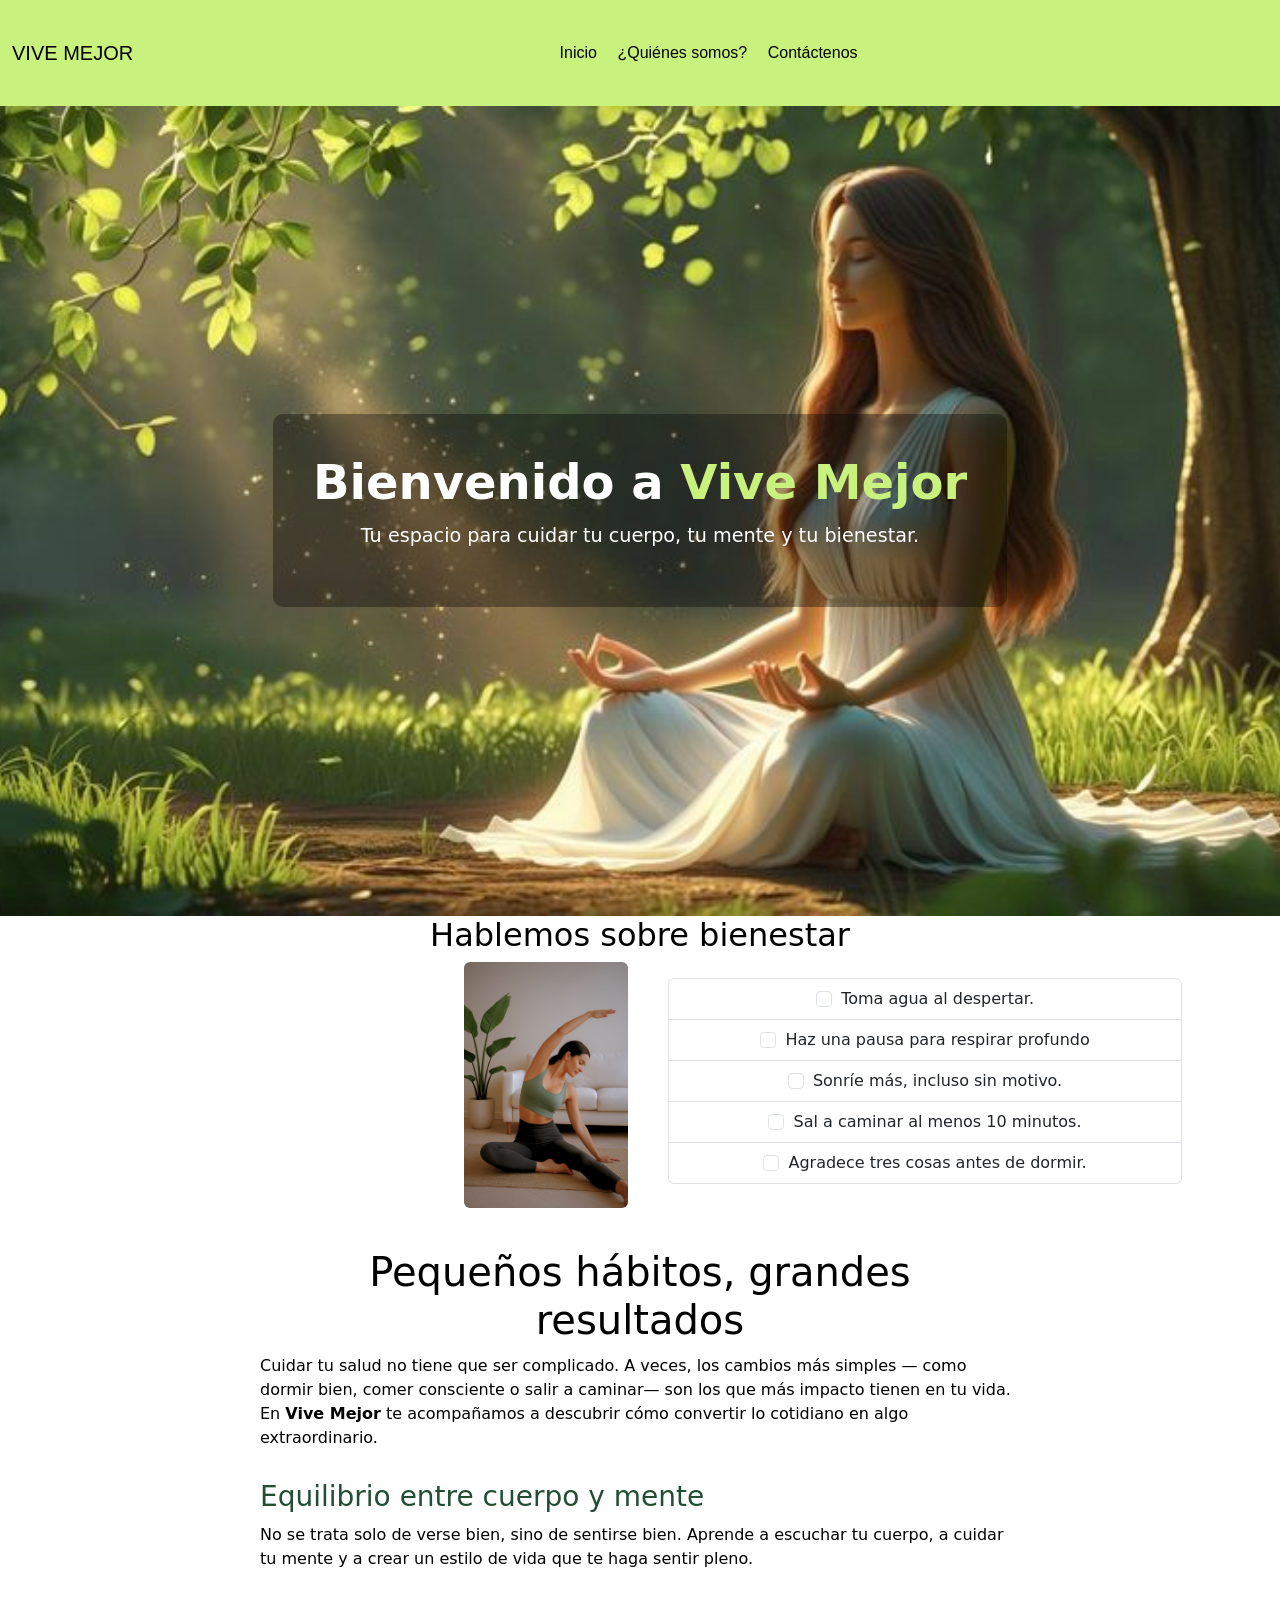
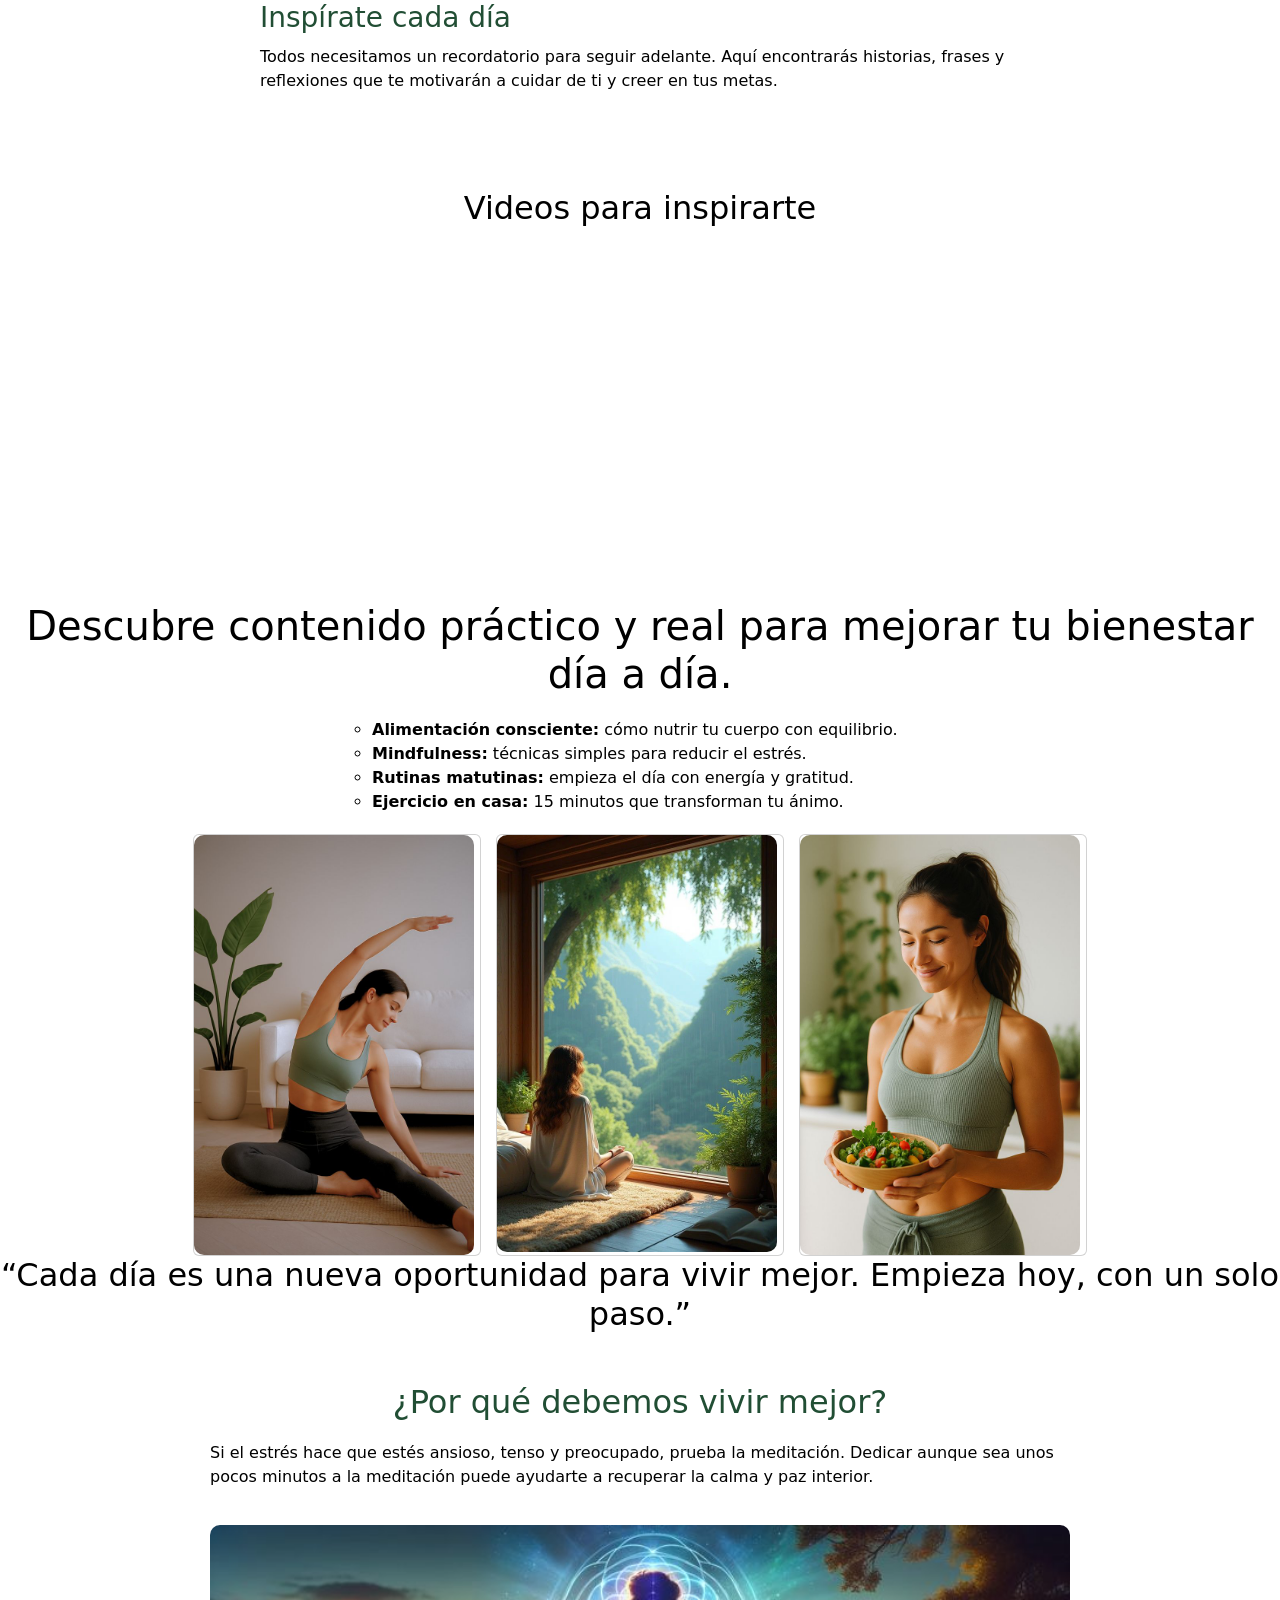
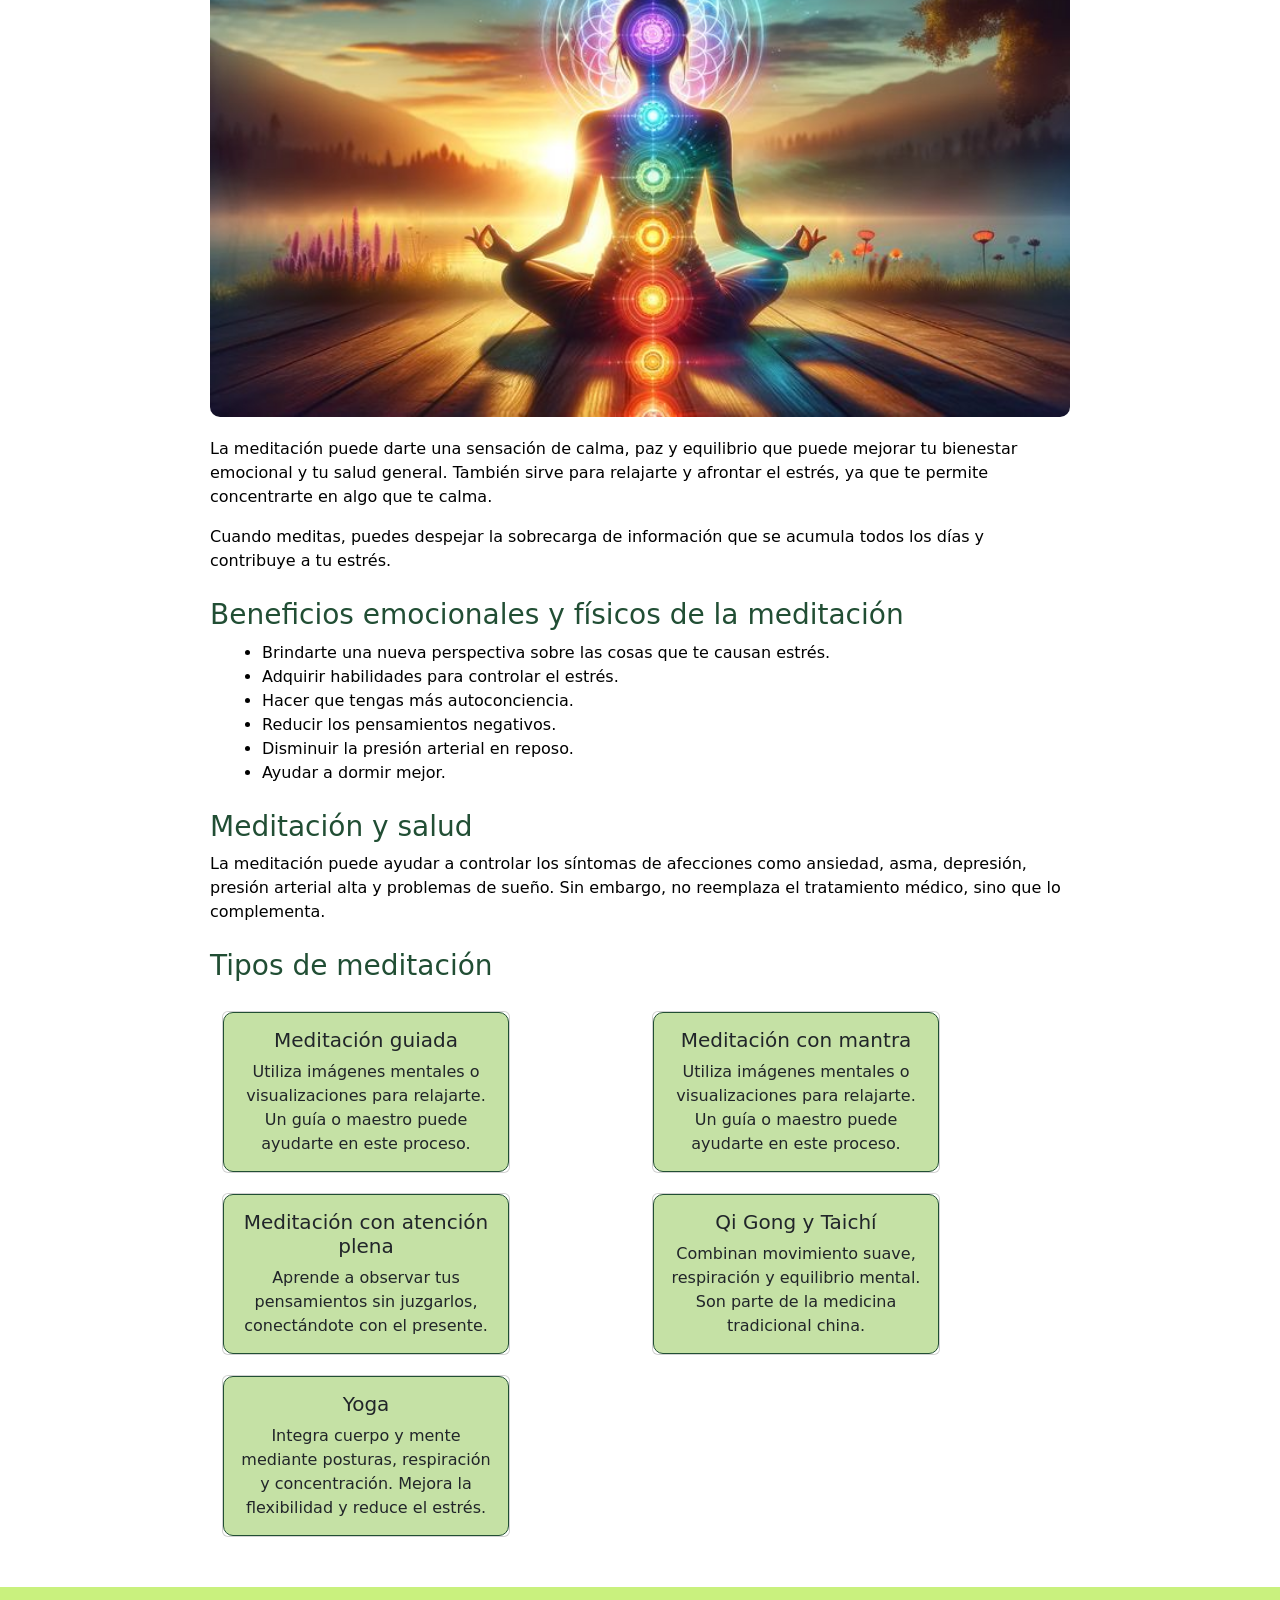
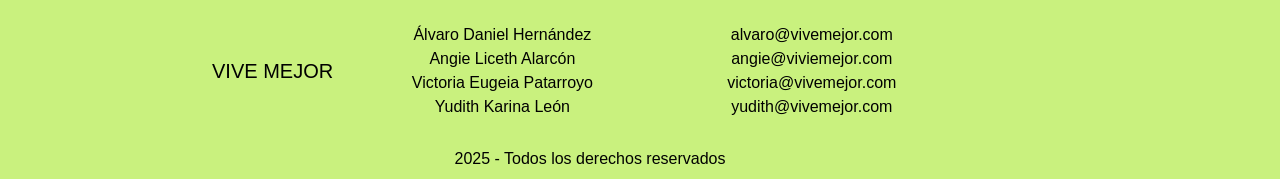
==== commit b2075fd1: "integrando" ====
--- a/index.html
+++ b/index.html
@@ -14,22 +14,27 @@
     </head>
     <body>
         <!-- el Navbar -->
-        <header>
-            <h1>VIVE MEJOR</h1>
-            <nav>
-                <ul>
-                    <li>
-                        <a href="index.html">Inicio</a>
-                    </li>
-                    <li>
-                        <a href="quienessomos.html">Quiénes somos</a>
-                    </li>
-                    <li>
-                        <a href="contactenos.html">Contáctenos</a>
-                    </li>
-                </ul>
-            </nav>
-        </header>
+         <nav class="navbar navbar-expand-lg">
+            <div class="container-fluid">
+                <a class="navbar-brand" href="index.html">VIVE MEJOR</a>
+                <button class="navbar-toggler" type="button" data-bs-toggle="collapse" data-bs-target="#navbarNav" aria-controls="navbarNav" aria-expanded="false" aria-label="Toggle navigation">
+                    <span class="navbar-toggler-icon"></span>
+                </button>
+                <div class="collapse navbar-collapse" id="navbarNav">
+                    <ul class="navbar-nav ms-auto">
+                        <li class="nav-item">
+                            <a class="nav-link active" aria-current="page" href="index.html">Inicio</a>
+                        </li>
+                        <li class="nav-item">
+                            <a class="nav-link" href="quienessomos.html">¿Quiénes somos?</a>
+                        </li>
+                        <li class="nav-item">
+                            <a class="nav-link" href="contactenos.html">Contáctenos</a>
+                        </li>
+                    </ul>
+                </div>
+            </div>
+        </nav>
         <!-- El baner -->
         <header class="banner">
             <div class="overlay">
@@ -170,7 +175,7 @@
                 </div>
                 <div class="card" style="width: 18rem;">
                     <img
-                        src="./images/Mantra as Medicine_ A Yogic Approach to Psychological Resilience.jpg"
+                        src="./images/descarga (5).jpg"
                         class="card-img-top" alt="meditación">
 
                 </div>
@@ -325,21 +330,34 @@
 
         <!-- Footer -->
         <footer>
+        <nav class="navbar navbar-expand-lg">
+            <div class="container-fluid">
+                <a class="navbar-brand" href="index.html">VIVE MEJOR</a>
+                <button class="navbar-toggler" type="button" data-bs-toggle="collapse" data-bs-target="#navbarNav" aria-controls="navbarNav" aria-expanded="false" aria-label="Toggle navigation">
+                    <span class="navbar-toggler-icon"></span>
+                </button>
+                <div class="collapse navbar-collapse" id="navbarNav">
+                    <ul class="navbar-nav">
+                        <li class="nav-item">Álvaro Daniel Hernández</li>
+                        <li class="nav-item">Angie Liceth Alarcón</li>
+                        <li class="nav-item">Victoria Eugeia Patarroyo</li>
+                        <li class="nav-item">Yudith Karina León</li>
+                    </ul>
+                </div>
+                <div class="collapse navbar-collapse" id="navbarNav">
+                    <ul class="navbar-nav">
+                        <li class="nav-item">alvaro@vivemejor.com</li>
+                        <li class="nav-item">angie@viviemejor.com</li>
+                        <li class="nav-item">victoria@vivemejor.com</li>
+                        <li class="nav-item">yudith@vivemejor.com</li>
+                    </ul>
+                </div>                
+            </div>
             <div>
-                <p><b>Autores</b></p>
-                <p>Alvaro Hernández</p>
-                <p>Angie Alarcón</p>
-                <p>Victoria Patarroyo</p>
-                <p>Yudith León</p>
-            </div>
-            <div>
-                <p><b>Contacto</b></p>
-                <p>logo23@gmail.com</p>
-                <p>logo24@gmail.com</p>
-                <p>logo25@gmail.com</p>
-                <p>logo26@gmail.com</p>
-            </div>
-        </footer>
+                2025 - Todos los derechos reservados
+            </div>
+        </nav>
+    </footer>
         <script
             src="https://cdn.jsdelivr.net/npm/bootstrap@5.3.8/dist/js/bootstrap.bundle.min.js"
             integrity="sha384-FKyoEForCGlyvwx9Hj09JcYn3nv7wiPVlz7YYwJrWVcXK/BmnVDxM+D2scQbITxI"
--- a/css/style.css
+++ b/css/style.css
@@ -32,14 +32,33 @@
     align-items: center;
 }
 
-footer div {
+footer .navbar {
     display: inline-block;
     justify-content: center;
     align-items: center;
-    margin-right: 200px;
+    margin-right: 300px;
     margin-left: 200px;
 }
 
-footer div p {
+.navbar div {
     text-align: center;
 }
+
+nav .nav-link {
+    color: black !important;
+    transition: all 0.3s ease;
+}
+        
+/* Hover para nav-link */
+nav .nav-link:hover {
+    background-color: rgba(255, 255, 255, 0.2);
+    border-radius: 5px;
+    transform: translateY(-2px);
+    padding: 8px 15px;
+}
+        
+/* Hover para navbar-brand */
+nav .navbar-brand:hover {
+    transform: scale(1.05);
+    text-shadow: 2px 2px 4px rgba(0,0,0,0.3);
+}
